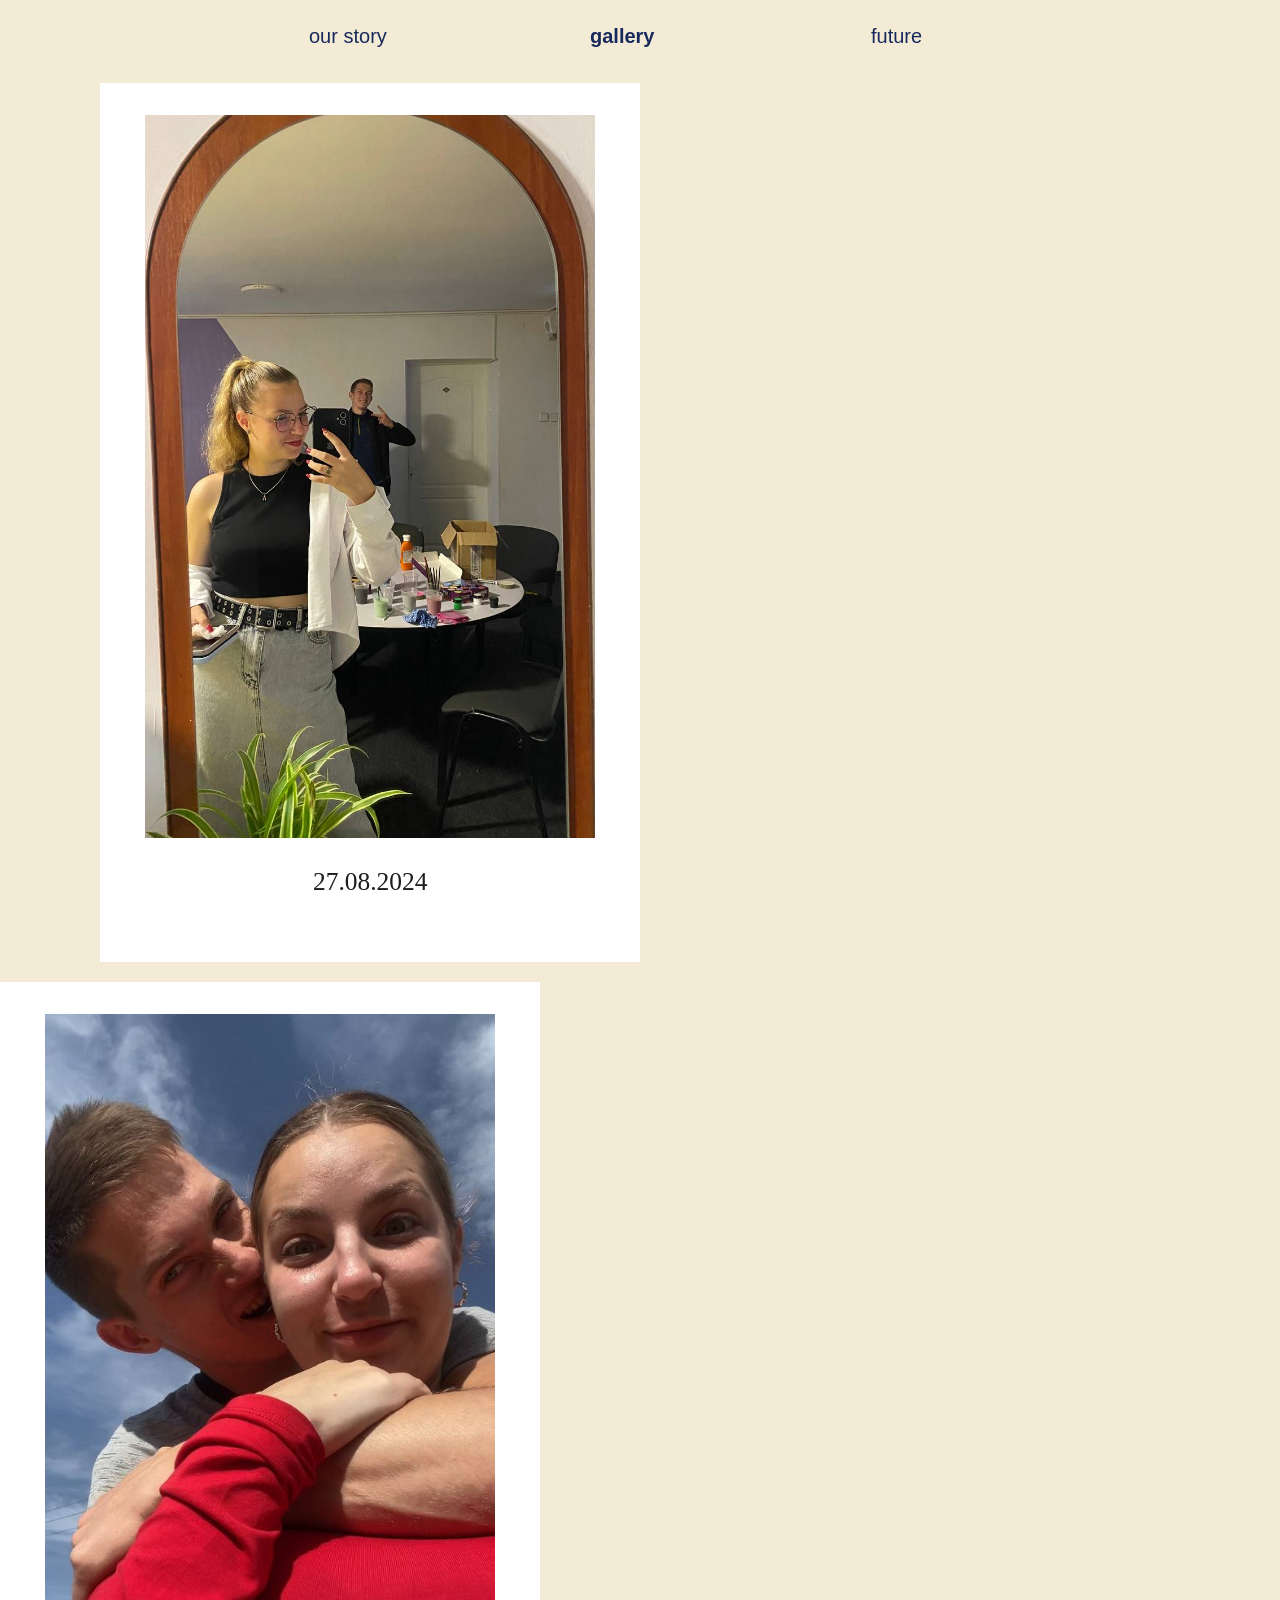
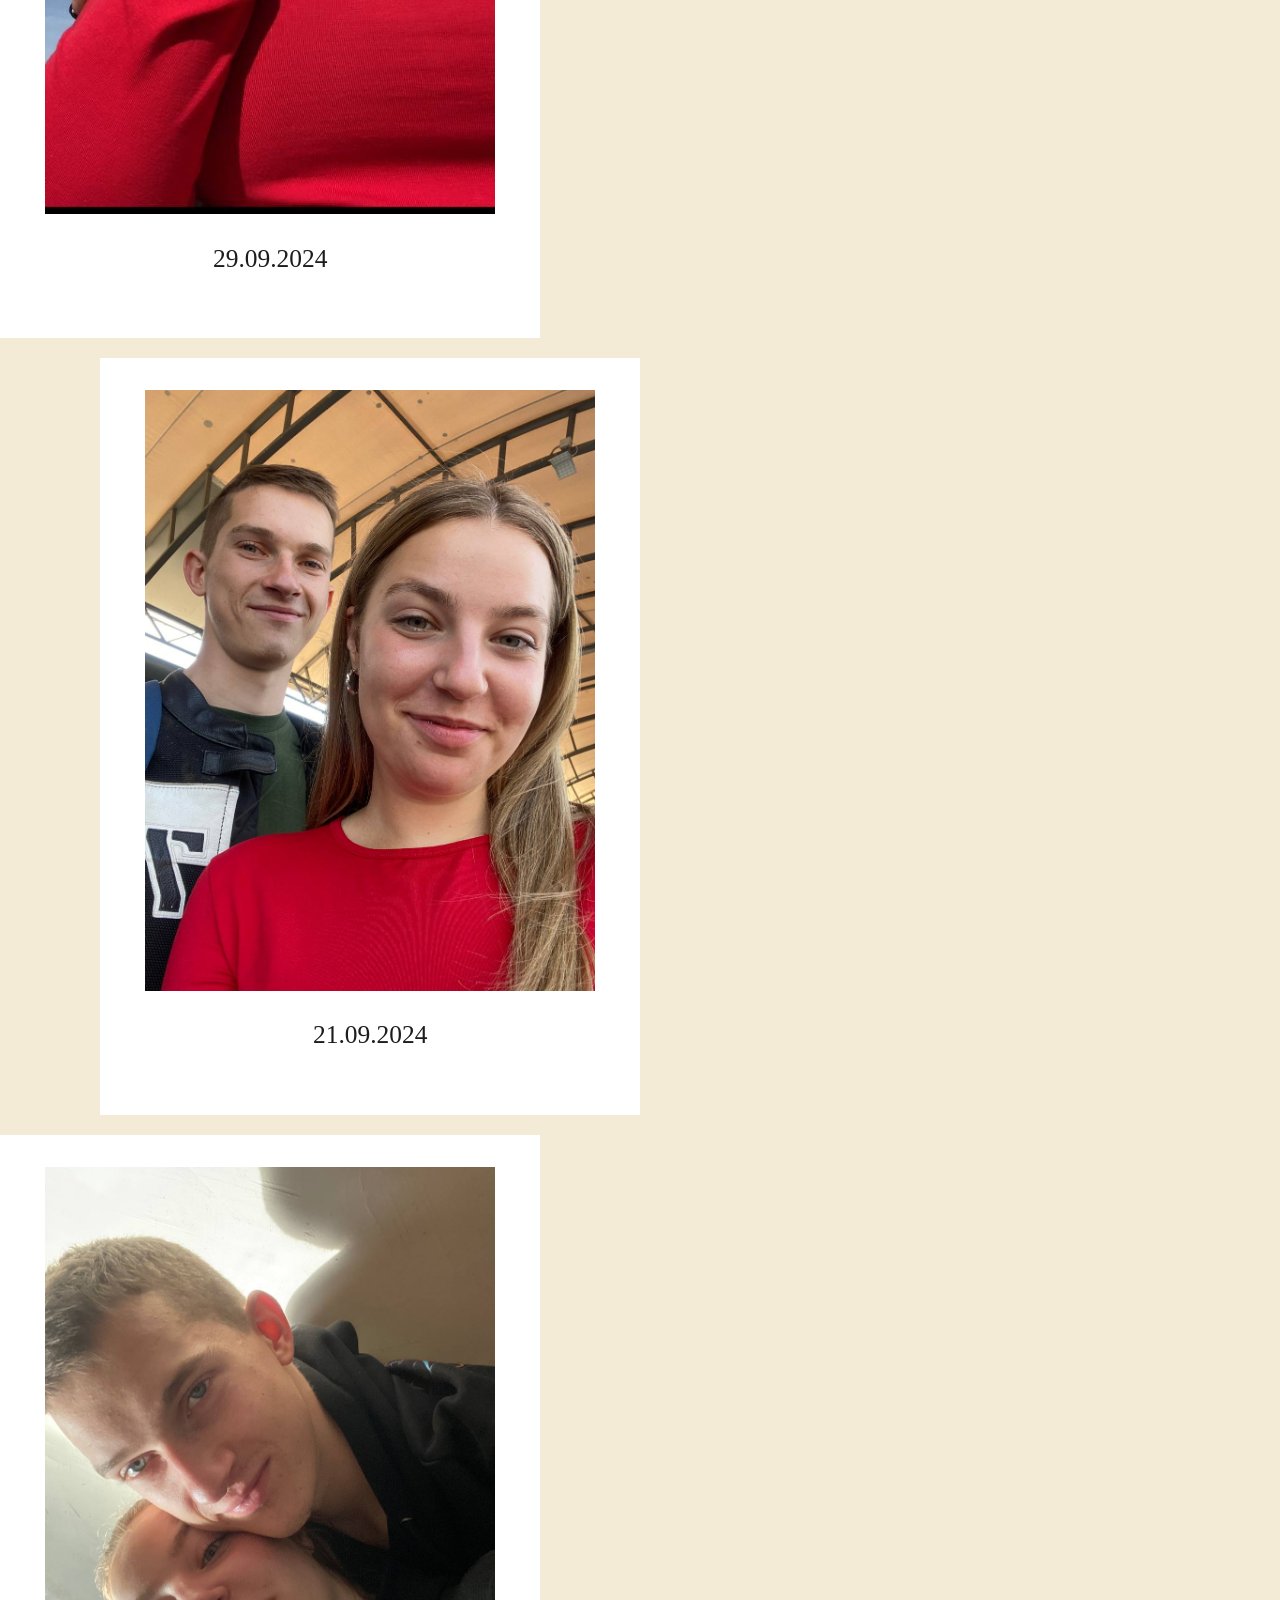
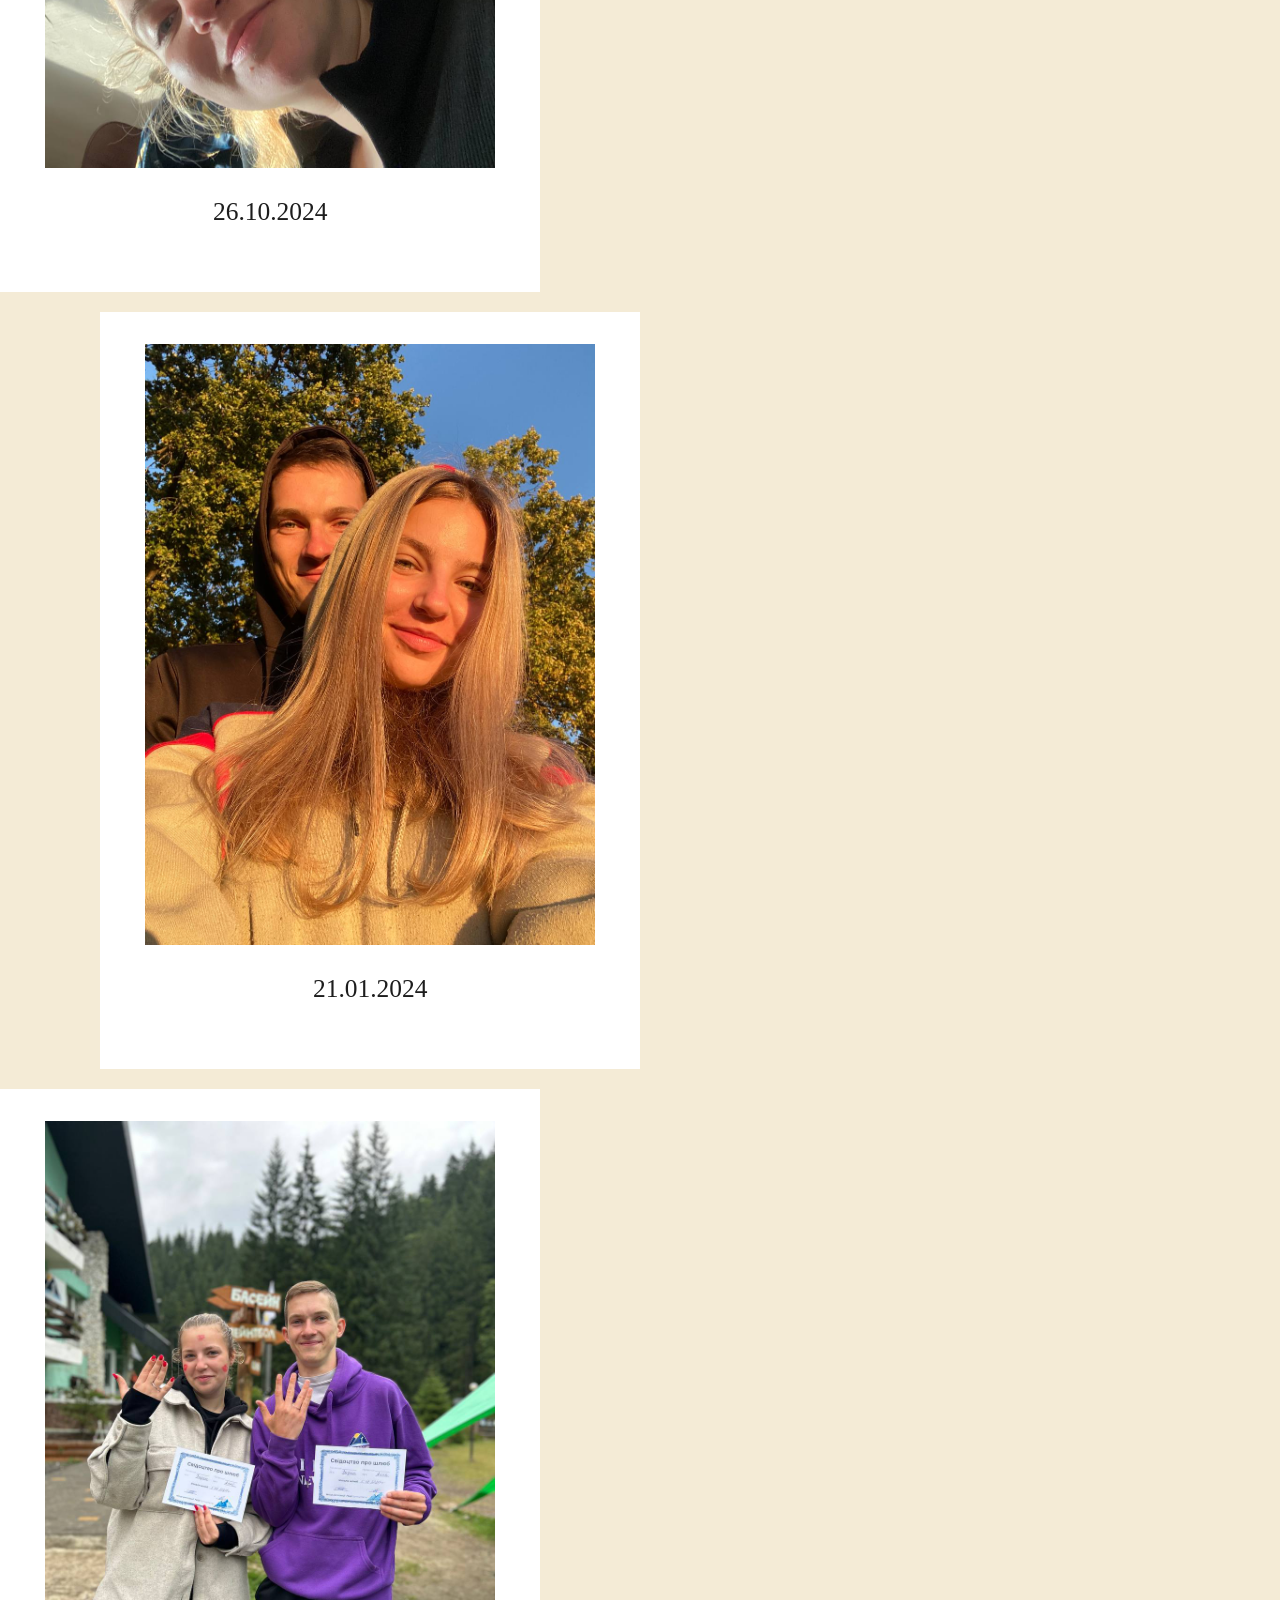
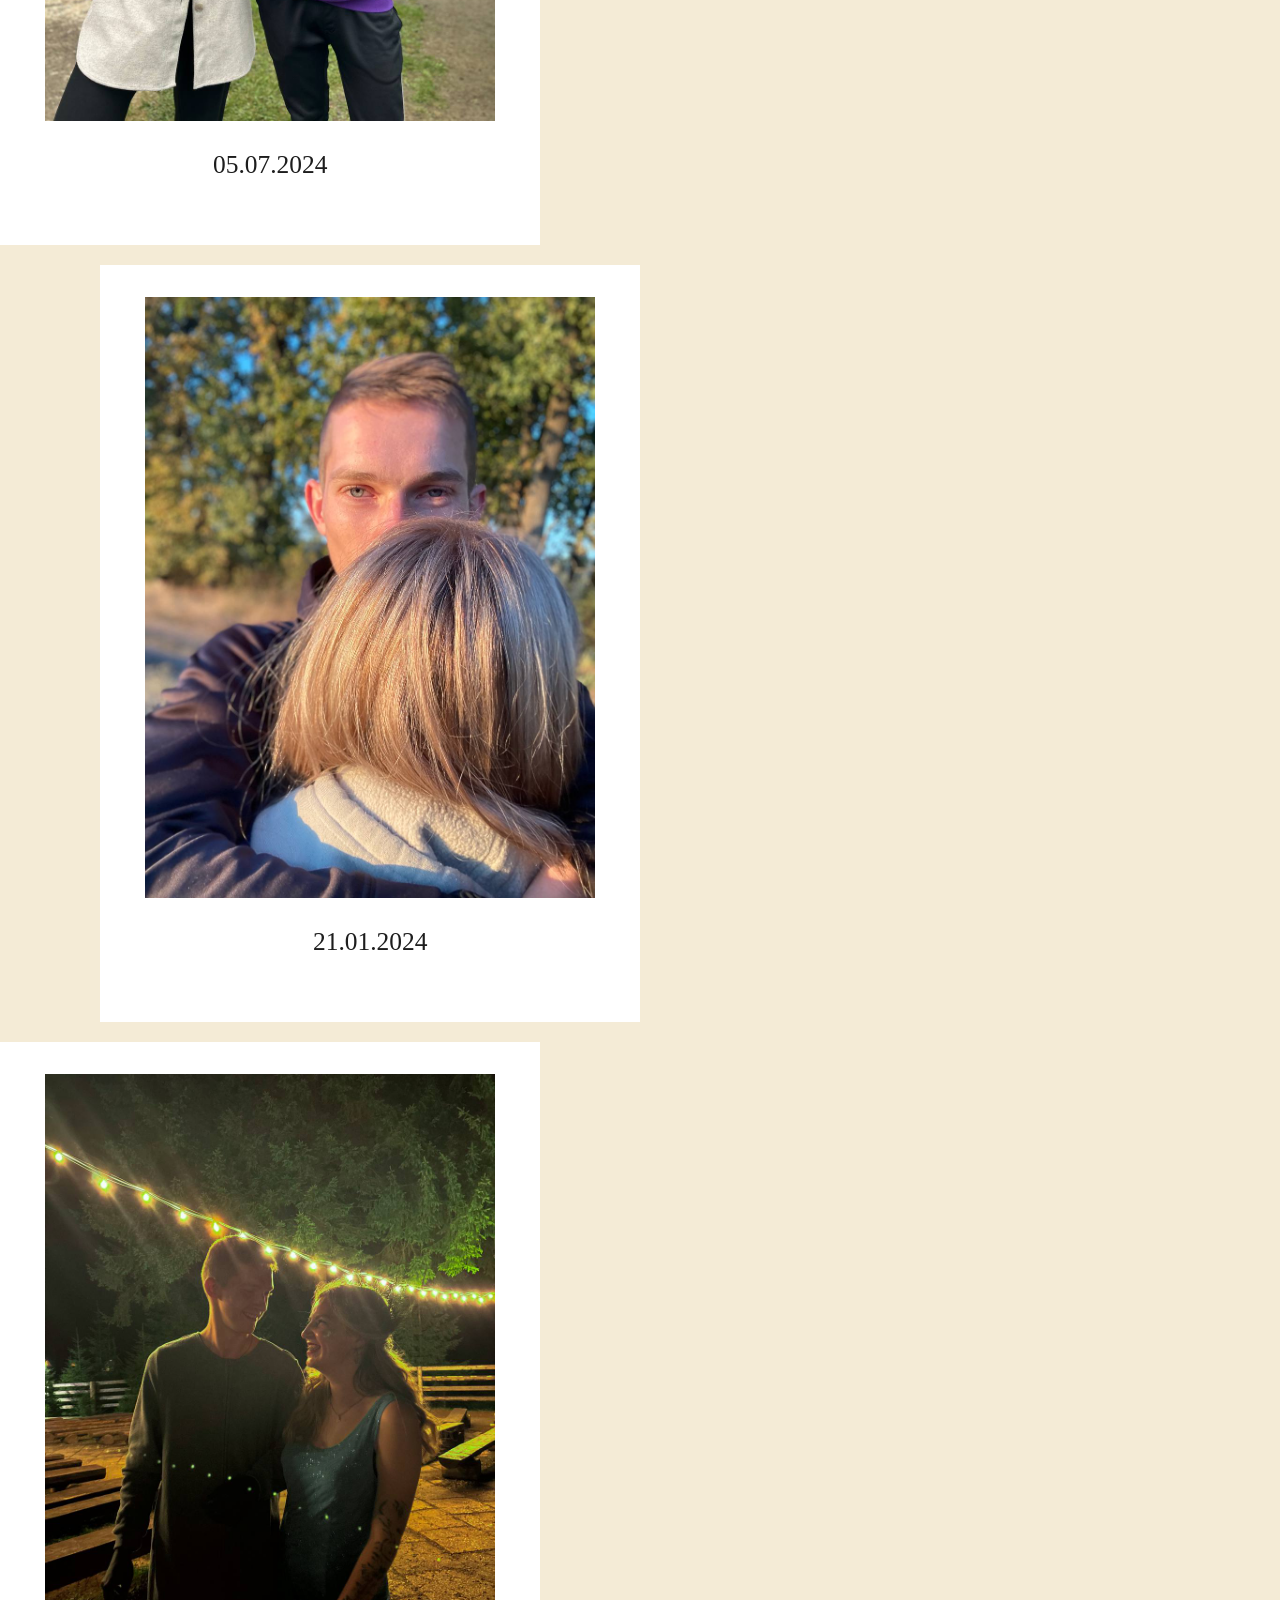
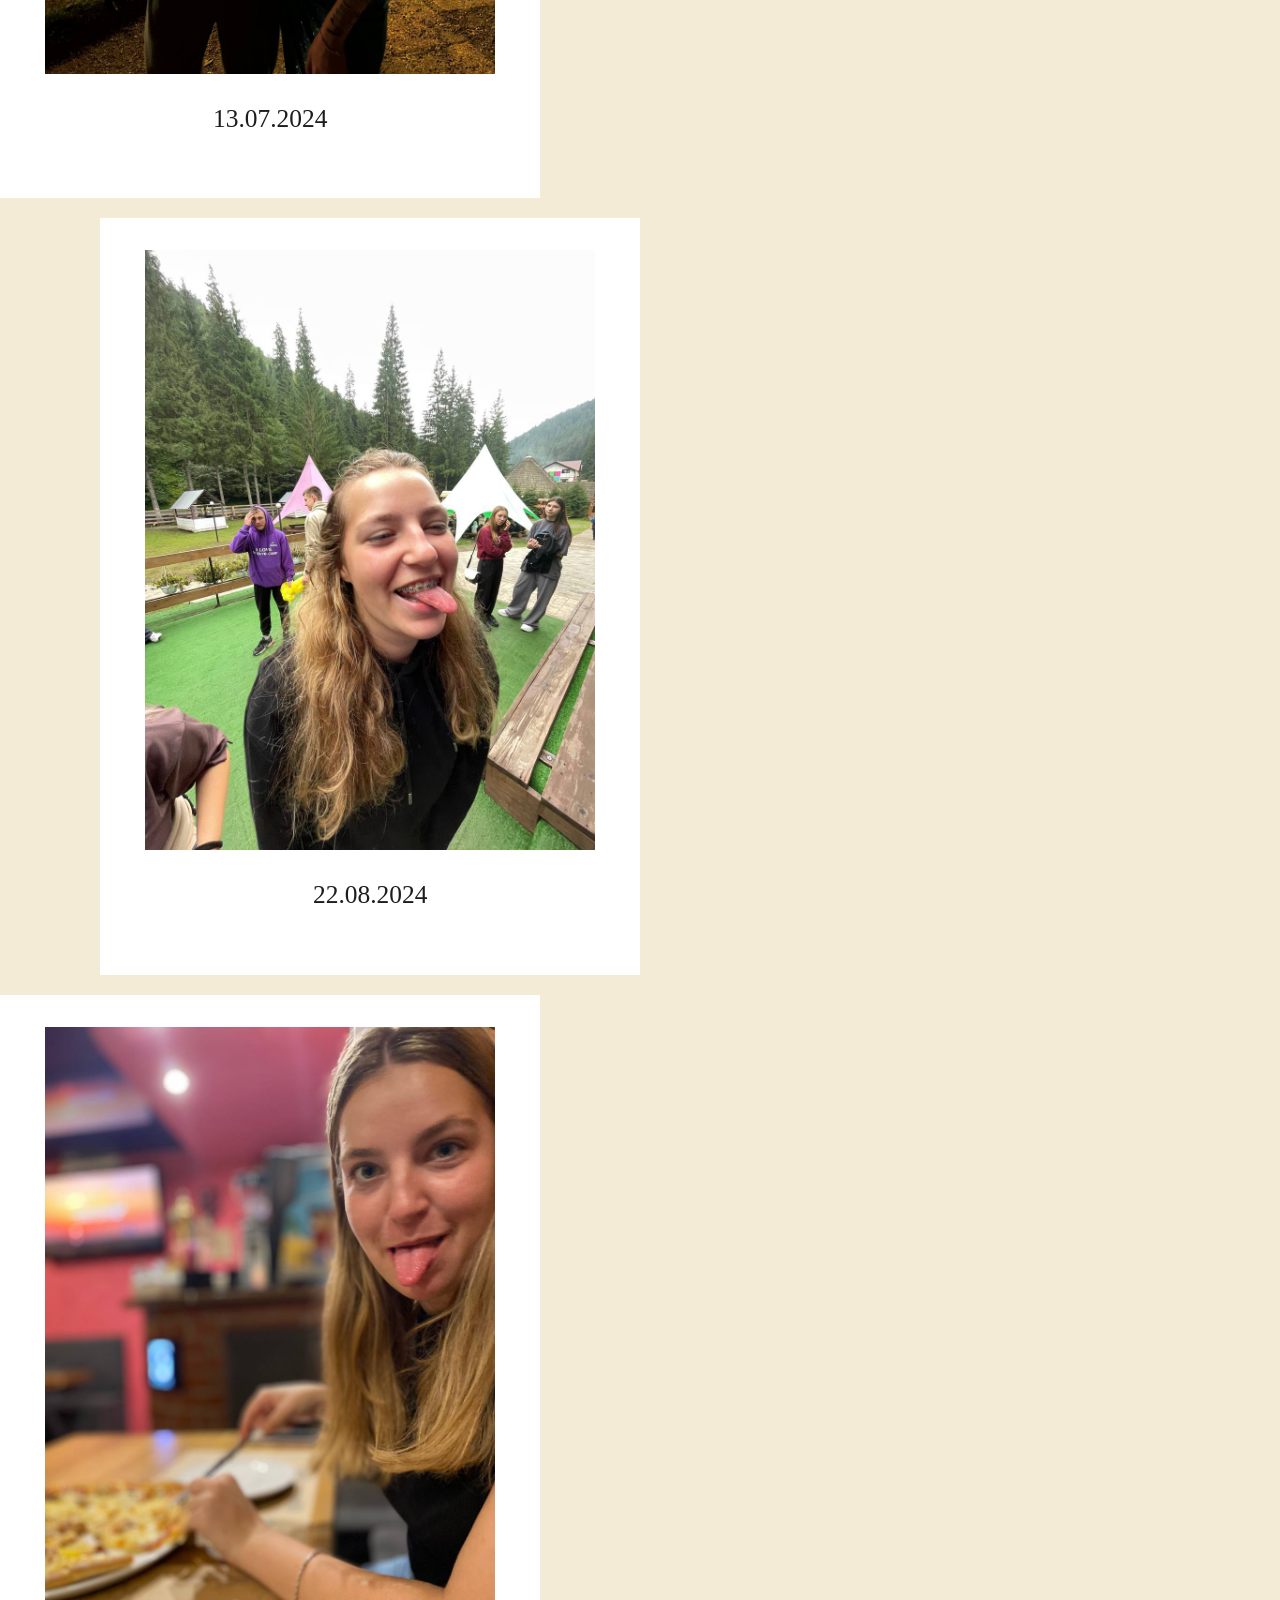
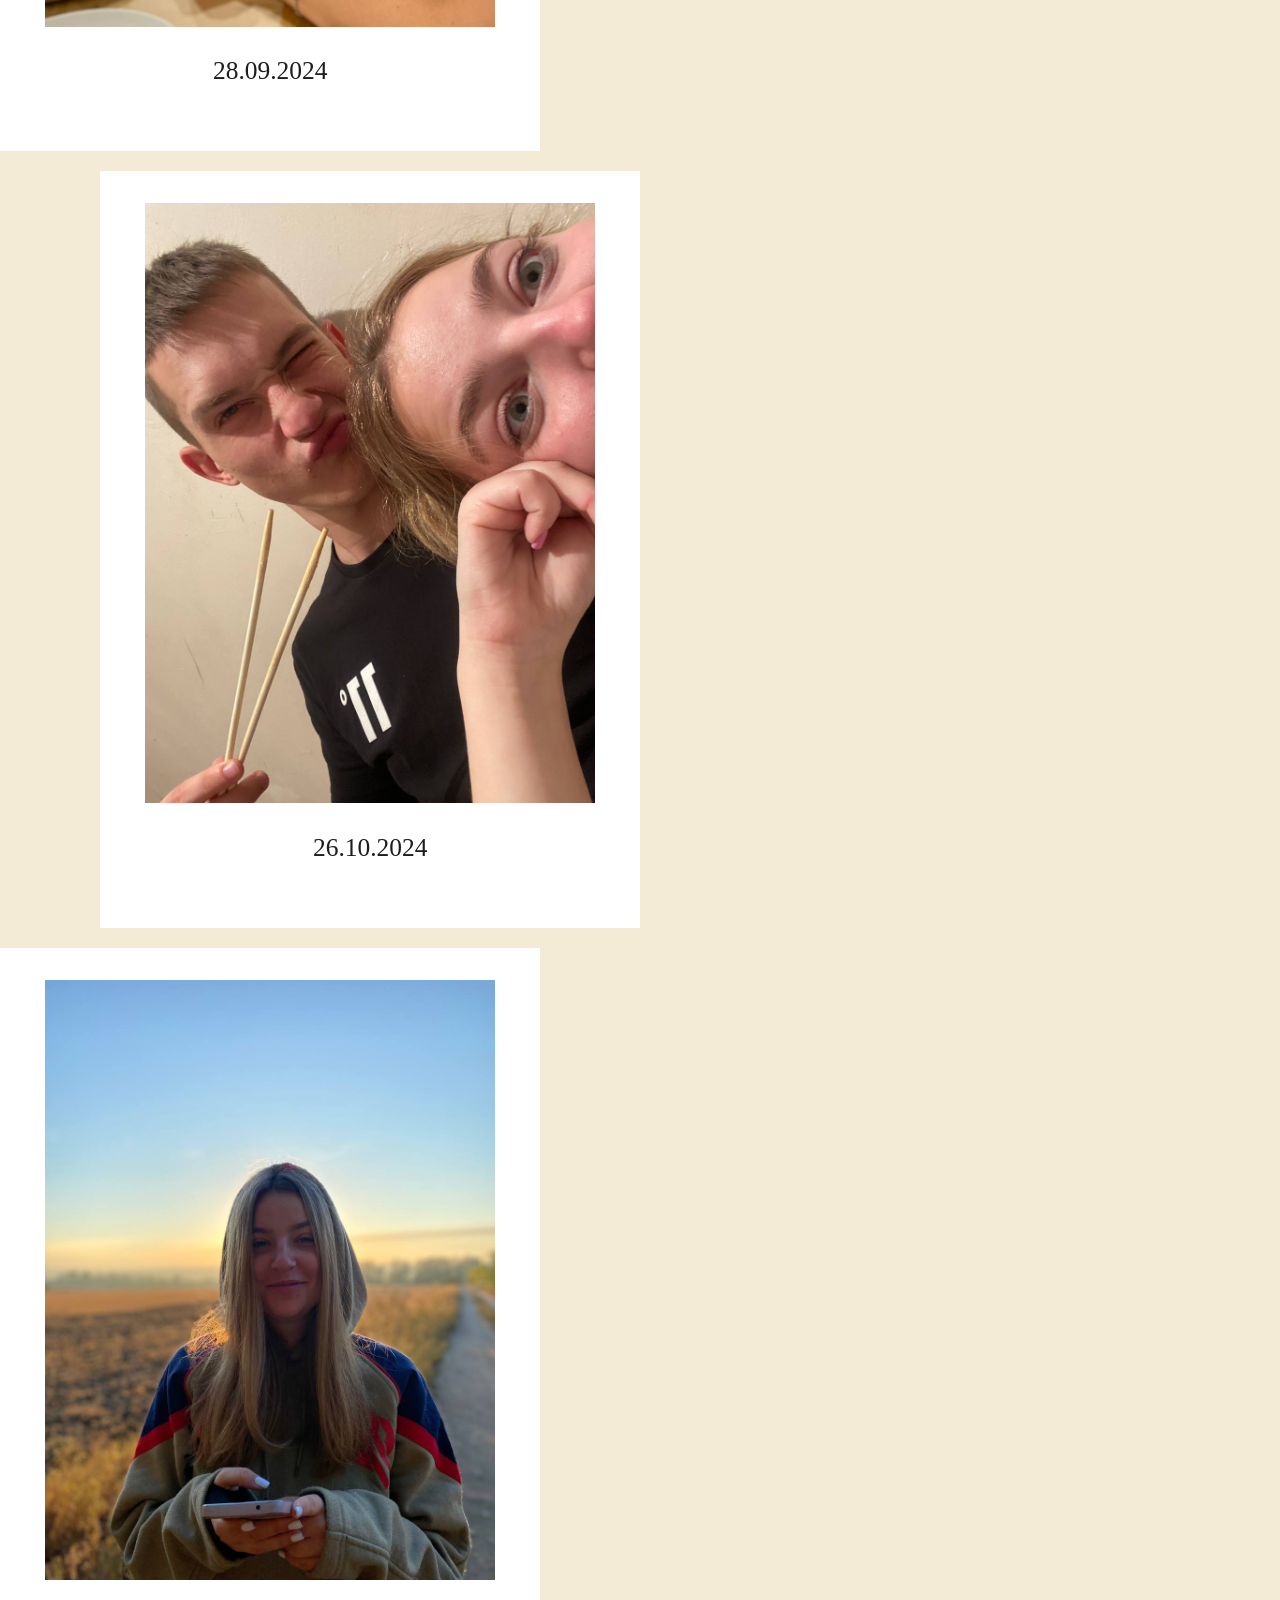
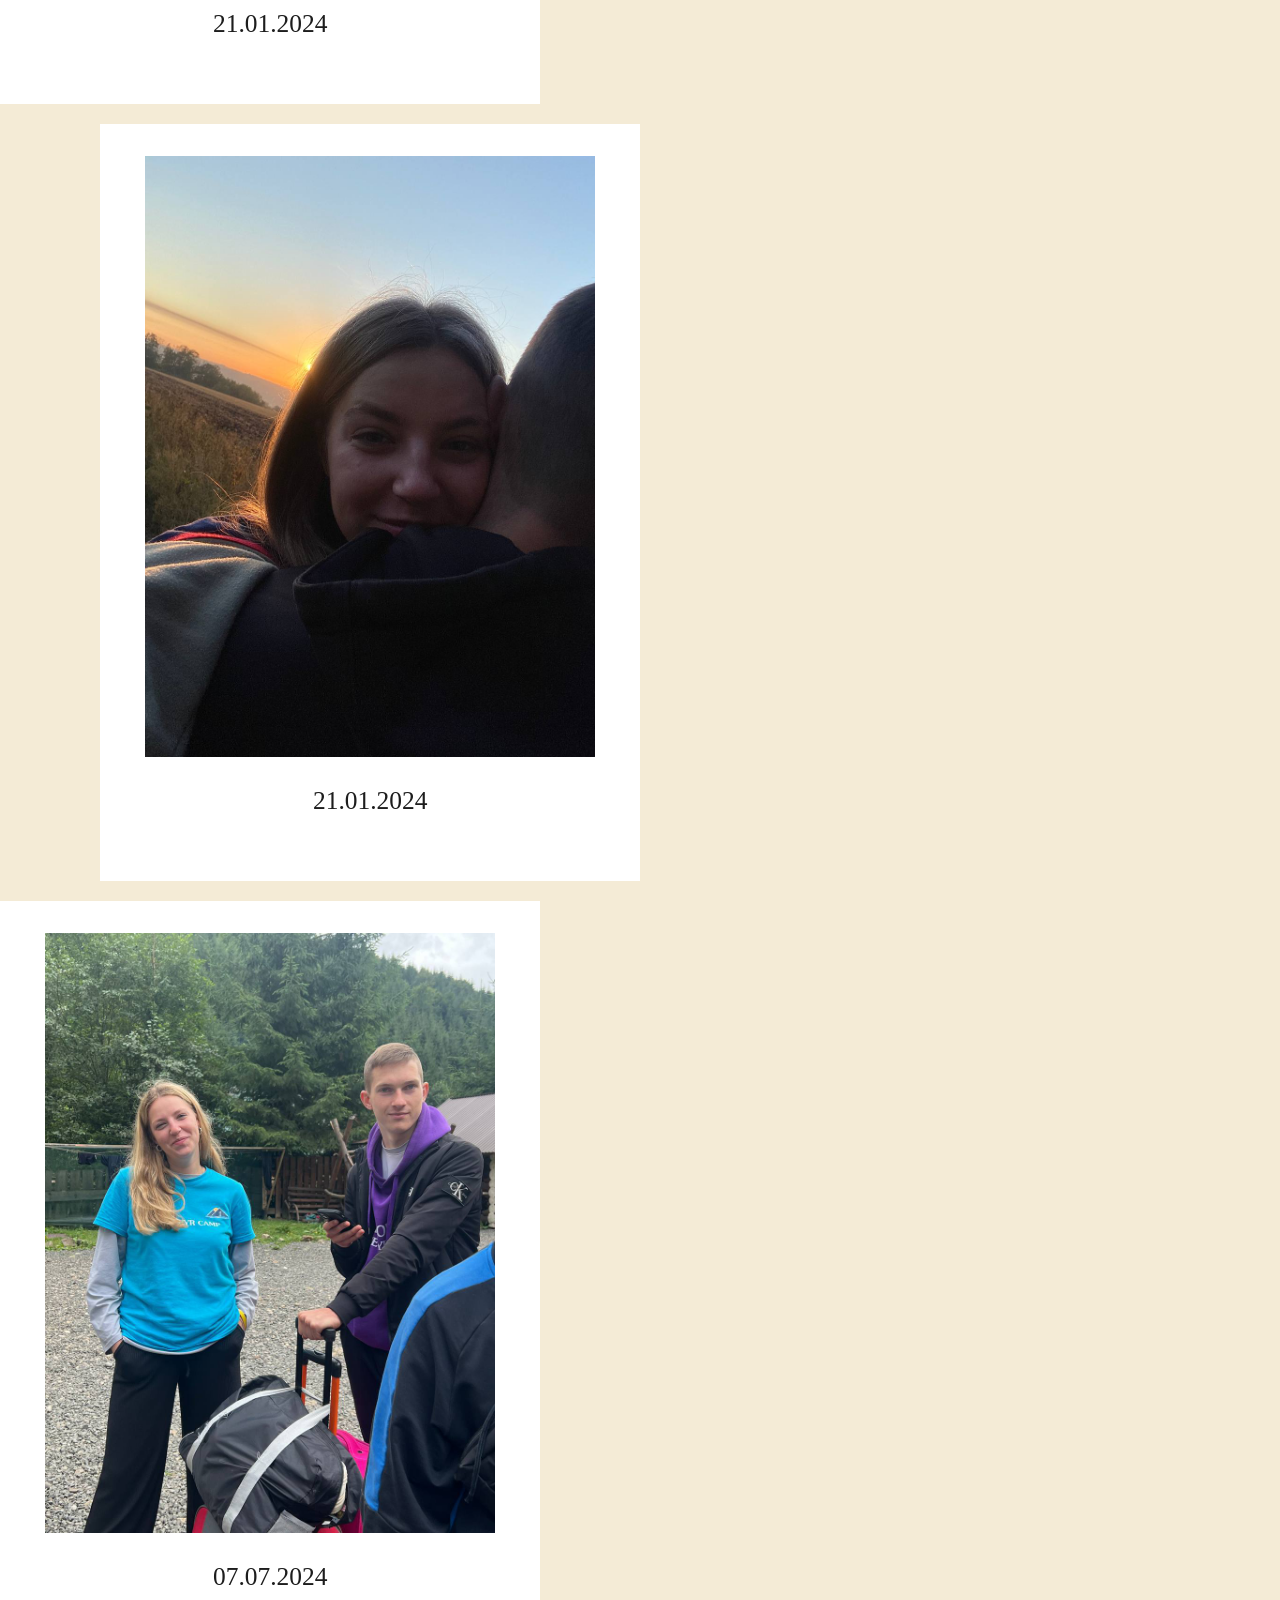
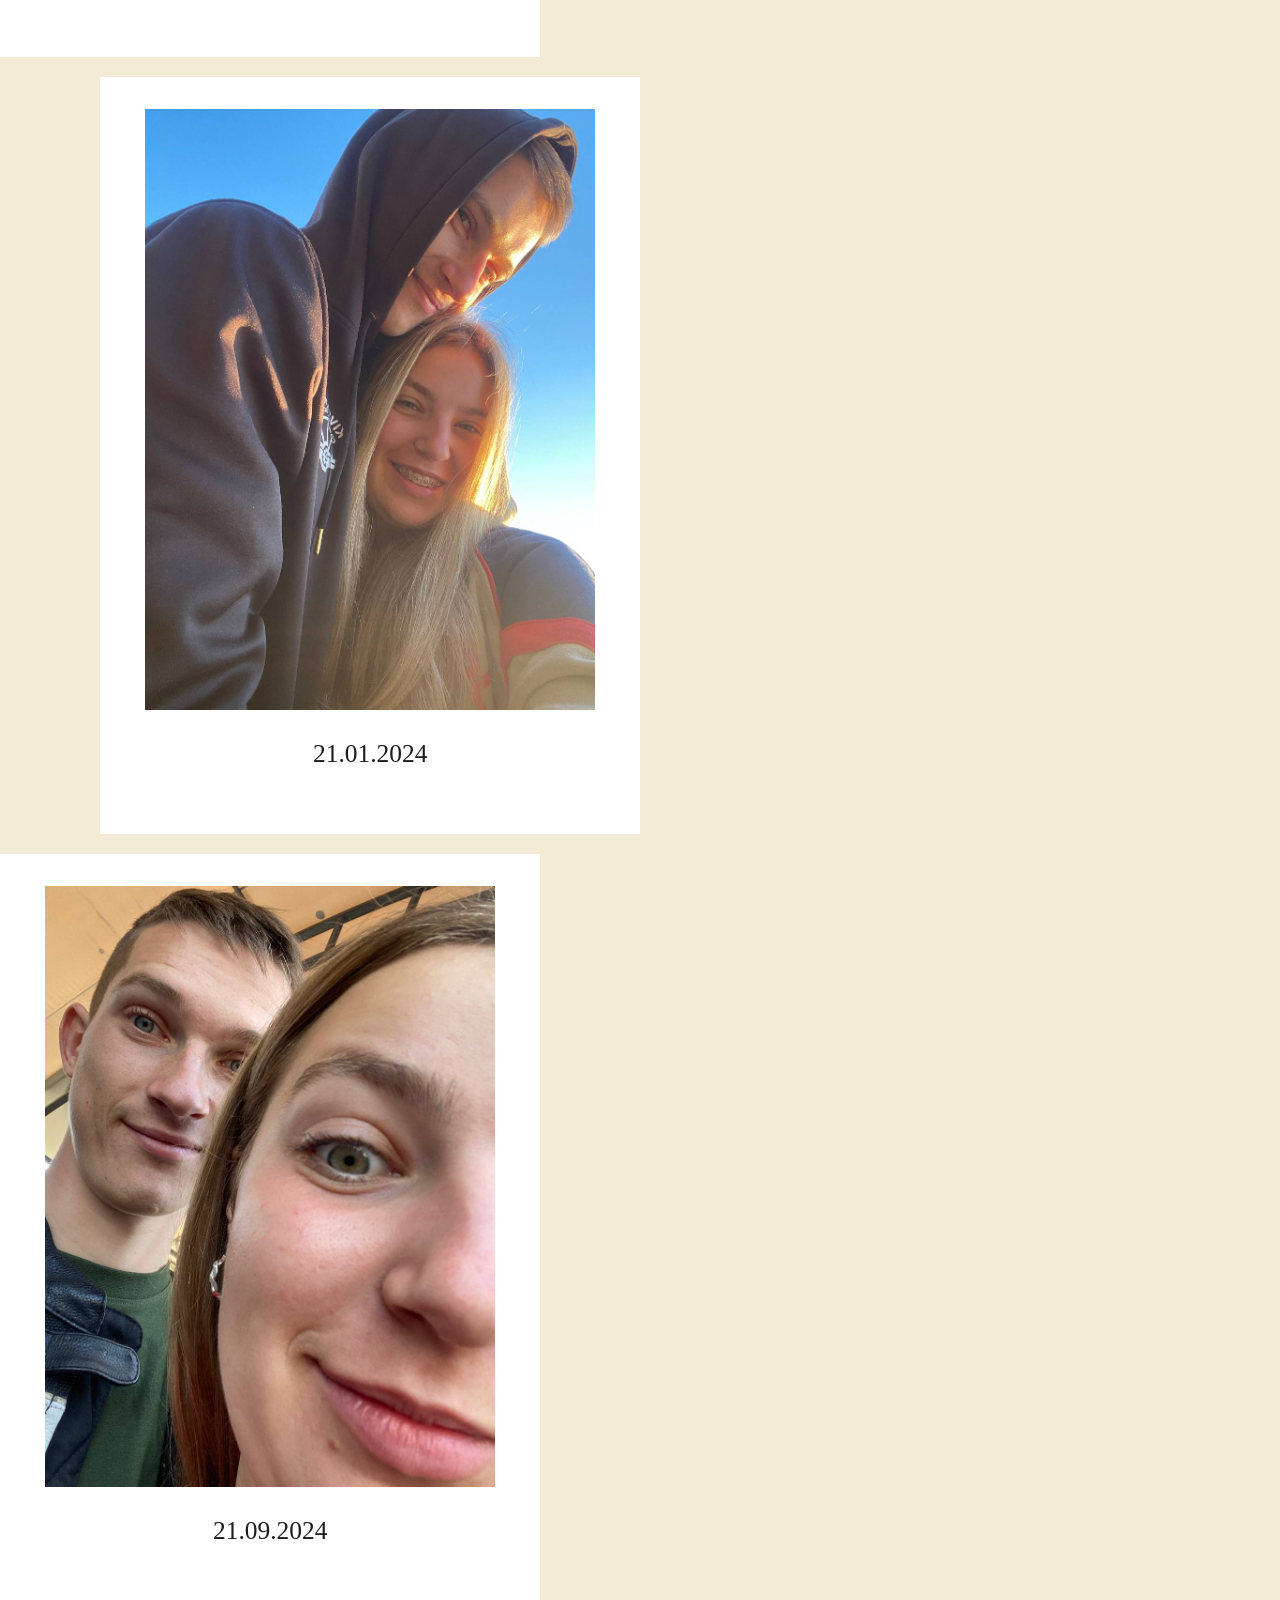
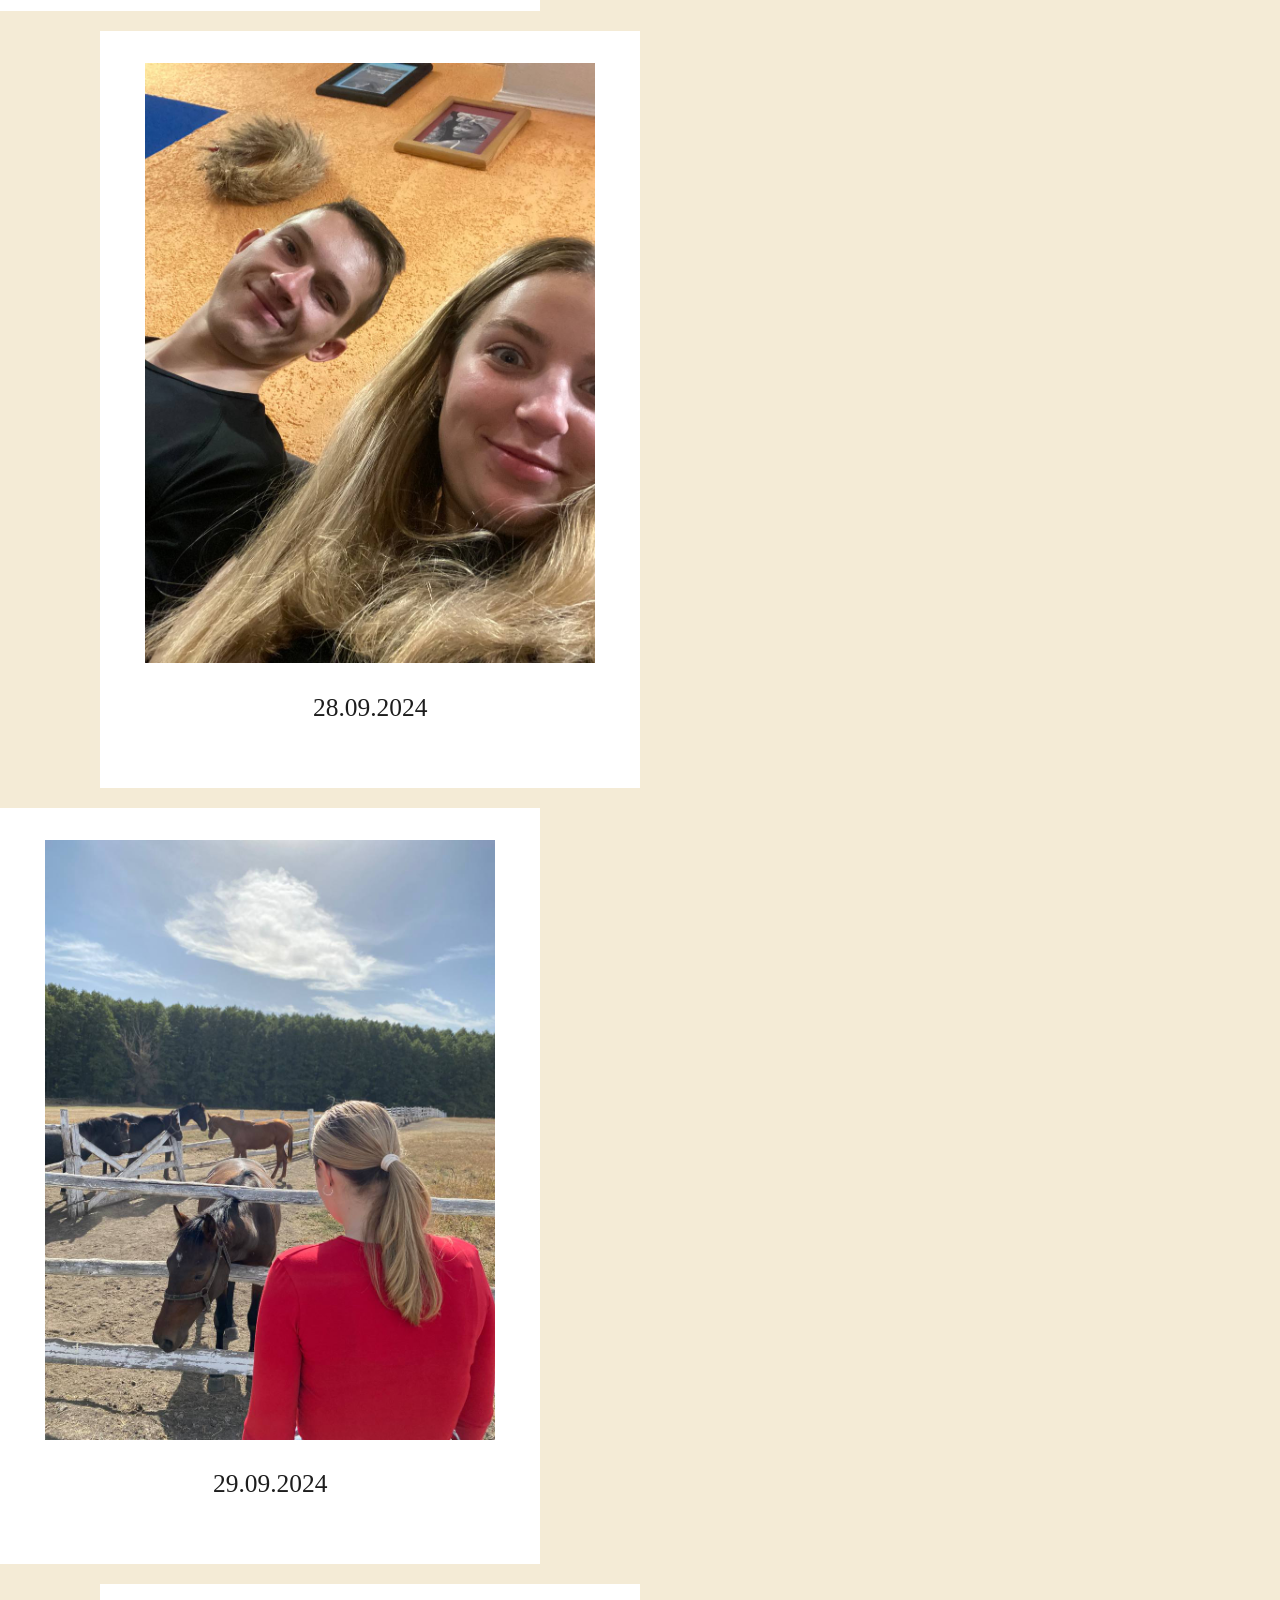
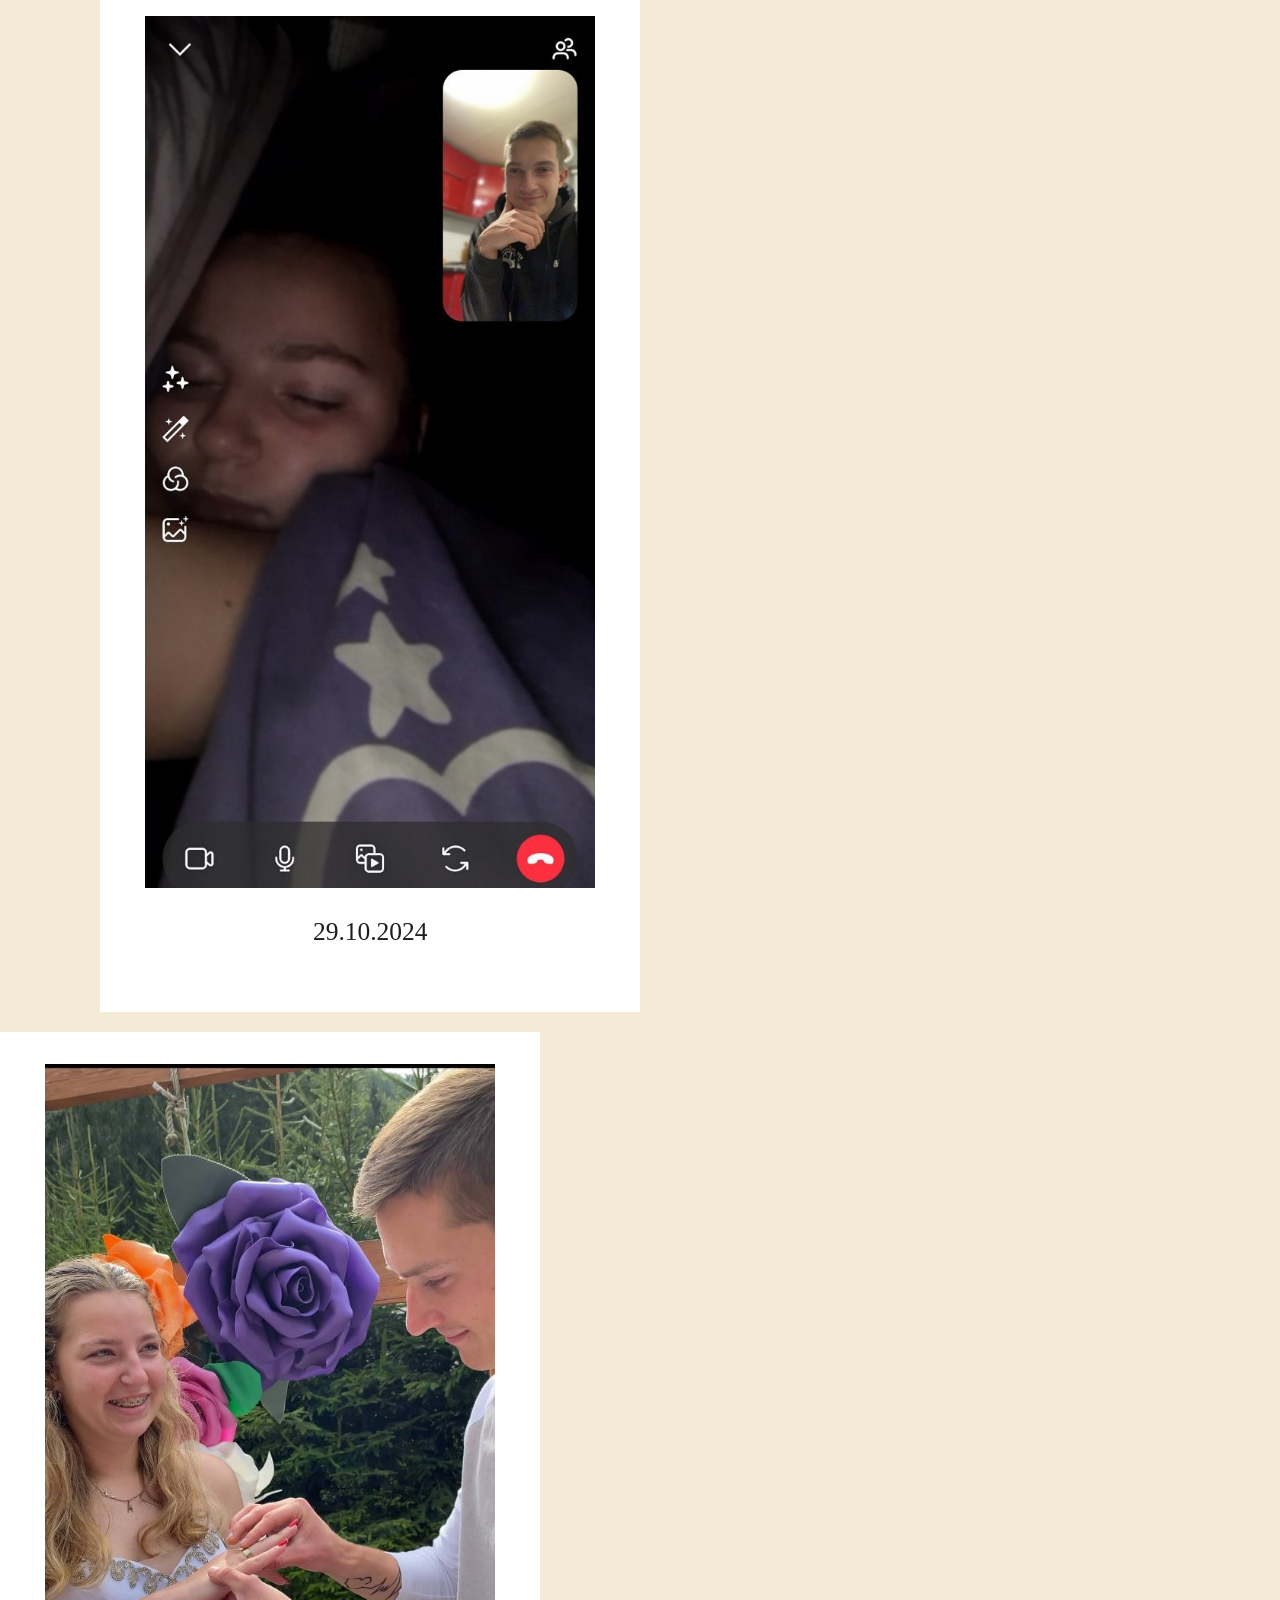
==== galery.html @ 6f7abecc "Initial commit" ====
<!DOCTYPE html>
<html lang="uk">
<head>
    <meta charset="UTF-8">
    <meta name="viewport" content="width=device-width, initial-scale=1.0">
    <title>Galery</title>
    <link rel="stylesheet" href="styles.css">
    <link rel="stylesheet" href="galery.css">
    <link href="https://fonts.cdnfonts.com/css/anonymous-pro" rel="stylesheet">
    <link rel="icon" href="IMG/heart2.png" type="image/x-icon">
</head>
<body>
  <header>
    <nav>
        <ul class="headNav">
            <li><a href="index.html">our story</a></li>
            <li><a href="galery.html" class="active">gallery</a></li>
            <li><a href="#">future</a></li>
        </ul>
    </nav>
</header>

<div class="container"> 
<main class="galery_main">
    <div class="block_foto_galery">
      <img src="IMG/love/1.jpg" alt="love" class="">
      <p>27.08.2024</p>
    </div>

    <div class="block_foto_galery">
      <img src="IMG/love/2.jpg" alt="love" class="">
      <p>29.09.2024</p>
    </div>

    <div class="block_foto_galery">
      <img src="IMG/love/3.jpg" alt="love" class="">
      <p>21.09.2024</p>
    </div>

    <div class="block_foto_galery">
      <img src="IMG/love/4.jpg" alt="love" class="">
      <p>26.10.2024</p>
    </div>

    <div class="block_foto_galery">
      <img src="IMG/love/5.jpg" alt="love" class="">
      <p>21.01.2024</p>
    </div>

    <div class="block_foto_galery">
      <img src="IMG/love/6.jpg" alt="love" class="">
      <p>05.07.2024</p>
    </div>

    <div class="block_foto_galery">
      <img src="IMG/love/7.jpg" alt="love" class="">
      <p>21.01.2024</p>
    </div>

    <div class="block_foto_galery">
      <img src="IMG/love/8.jpg" alt="love" class="">
      <p>13.07.2024</p>
    </div>

    <div class="block_foto_galery">
      <img src="IMG/love/9.jpg" alt="love" class="">
      <p>22.08.2024</p>
    </div>

    <div class="block_foto_galery">
      <img src="IMG/love/10.jpg" alt="love" class="">
      <p>28.09.2024</p>
    </div>

    <div class="block_foto_galery">
      <img src="IMG/love/11.jpg" alt="love" class="">
      <p>26.10.2024</p>
    </div>

    <div class="block_foto_galery">
      <img src="IMG/love/12.jpg" alt="love" class="">
      <p>21.01.2024</p>
    </div>

    <div class="block_foto_galery">
      <img src="IMG/love/13.jpg" alt="love" class="">
      <p>21.01.2024</p>
    </div>

    <div class="block_foto_galery">
      <img src="IMG/love/14.jpg" alt="love" class="">
      <p>07.07.2024</p>
    </div>

    <div class="block_foto_galery">
      <img src="IMG/love/15.jpg" alt="love" class="">
      <p>21.01.2024</p>
    </div>

    <div class="block_foto_galery">
      <img src="IMG/love/16.jpg" alt="love" class="">
      <p>21.09.2024</p>
    </div>

    <div class="block_foto_galery">
      <img src="IMG/love/17.jpg" alt="love" class="">
      <p>28.09.2024</p>
    </div>

    <div class="block_foto_galery">
      <img src="IMG/love/18.jpg" alt="love" class="">
      <p>29.09.2024</p>
    </div>

    <div class="block_foto_galery">
      <img src="IMG/love/26.jpg" alt="love" class="">
      <p>29.10.2024</p>
    </div>

    <div class="block_foto_galery">
      <img src="IMG/love/20.jpg" alt="love" class="">
      <p>01.09.2024</p>
    </div>

    <div class="block_foto_galery">
      <img src="IMG/love/21.jpg" alt="love" class="">
      <p>11.08.2024</p>
    </div>

    <div class="block_foto_galery">
      <img src="IMG/love/22.jpg" alt="love" class="">
      <p>29.07.2024</p>
    </div>

    <div class="block_foto_galery">
      <img src="IMG/love/23.jpg" alt="love" class="">
      <p>13.07.2024</p>
    </div>

    <div class="block_foto_galery">
      <img src="IMG/love/24.jpg" alt="love" class="">
      <p>21.01.2024</p>
    </div>

    <div class="block_foto_galery">
      <img src="IMG/love/25.jpg" alt="love" class="">
      <p>05.10.2024</p>
    </div>

    <div class="block_foto_galery">
      <img src="IMG/love/29.jpg" alt="love" class="">
      <p>30.09.2024</p>
    </div>

    <div class="block_foto_galery">
      <img src="IMG/love/27.jpg" alt="love" class="">
      <p>05.04.2021</p>
    </div>

    <div class="block_foto_galery">
      <img src="IMG/love/28.jpg" alt="love" class="">
      <p>03.01.2008</p>
    </div>

    <div class="block_foto_galery">
      <img src="IMG/love/19.jpg" alt="love" class="">
      <p>17.08.2024</p>
    </div>

    <div class="block_foto_galery">
      <img src="IMG/love/30.jpg" alt="love" class="">
      <p>29.08.2024</p>
    </div>

    <div class="block_foto_galery">
      <img src="IMG/love/31.jpg" alt="love" class="">
      <p>29.09.2024</p>
    </div>

    <div class="block_foto_galery">
      <img src="IMG/love/32.jpg" alt="love" class="">
      <p>05.10.2024</p>
    </div>

    <div class="block_foto_galery">
      <img src="IMG/love/33.jpg" alt="love" class="">
      <p>21.01.2024</p>
    </div>

    <div class="block_foto_galery">
      <img src="IMG/love/34.jpg" alt="love" class="">
      <p>14.08.2024</p>
    </div>

    <div class="block_foto_galery">
      <img src="IMG/love/35.jpg" alt="love" class="">
      <p>21.09.2024</p>
    </div>

    <div class="block_foto_galery">
      <img src="IMG/love/36.jpg" alt="love" class="">
      <p>21.09.2024</p>
    </div>

    <div class="block_foto_galery">
      <img src="IMG/love/HB.jpg" alt="love" class="">
      <p>23.11.2020</p>
    </div>

    <div class="block_foto_galery">
      <img src="IMG/love/NYA.jpg" alt="love" class="">
      <p>01.01.2007</p>
    </div>

    <div class="block_foto_galery">
      <img src="IMG/love/love.jpg" alt="love" class="">
      <p>01.09.2024</p>
    </div>

    <div class="block_foto_galery">
      <img src="IMG/love/Senevir.jpg" alt="love" class="">
      <p>16.08.2024</p>
    </div>

    <div class="block_foto_galery">
      <img src="IMG/love/Весна.jpg" alt="love" class="">
      <p>21.01.2024</p>
    </div>

    <div class="block_foto_galery">
      <img src="IMG/love/літо2.jpg" alt="love" class="">
      <p>16.08.2024</p>
    </div>
</main>
</div>
<footer>
  <p class="footer-text1">
      <span class="first-part">Vadik</span>
      <span class="ampersand">&</span>
      <span class="first-part">ANYA</span>
  </p>

  <p class="footer-text2">august 22, 2024</p>
</footer>

</body>
</html>
---- styles.css ----
@import url(https://db.onlinewebfonts.com/c/0a04764859a18deebd98179d29127ea3?family=Marquette);

body {
  display: flex;
  flex-direction: column;
  min-height: 100vh; /* Мінімальна висота сторінки на всю висоту вікна браузера */
  margin: 0; /* Забирає зовнішні відступи */
  background: #F4EBD6;
  height: 10000px;
}

main {
  flex-grow: 1; /* Розтягнути основний контент, щоб заповнити вільний простір */
  display: flex;
  flex-wrap: wrap;
  justify-content: space-between;
  align-content: space-between;
  margin-top: 10px;
}

.container {
  max-width: 1550px;
  margin: 0 auto; /* Центрувати контейнер по горизонталі */
  flex: 1;
}

footer {
  background: #172A5C;
  color: #fff;
  text-align: center;
  padding: 20px;
}

/* Загальні стилі для тексту у футері */
.footer-text1 {
  color: #FFF;
  text-align: center;
  font-size: 26px;
  font-style: normal;
  font-weight: 700;
  line-height: normal;
  text-transform: uppercase;
  font-family: 'Anonymous Pro', sans-serif;
}

/* Стилі для першої частини тексту (Vadik) */
.first-part {
  color: #FFF;
  font-family: 'Anonymous Pro', sans-serif;
  font-size: 26px;
  font-style: normal;
  font-weight: 700;
  line-height: normal;
  text-transform: uppercase;
}

/* Стилі для символу "&" (амперсанд) */
.ampersand {
  transform: rotate(-1.749deg);
  text-align: center;
  font-family: Marquette, sans-serif;
  font-size: 64px;
  font-style: normal;
  font-weight: 400;
  line-height: 121.922%; /* 78.03px */
  text-transform: uppercase;
  padding: 0 5px;
}

.footer-text2 {
  color: #FFF;
  text-align: center;
  font-family: 'Anonymous Pro', sans-serif;
  font-size: 24px;
  font-style: normal;
  font-weight: 400;
  line-height: normal;
}

nav {
  display: flex;
  justify-content: space-evenly;
  margin: 25px 0;
}

.headNav {
  list-style-type: none; /* Прибирає маркери (точки) */
  padding: 0; /* Прибирає внутрішні відступи */
  margin: 0; /* Прибирає зовнішні відступи */
  display: inline-flex;
  align-items: flex-start;
  gap: 181px;
}

.headNav li {
  min-width: 100px;
}

.headNav>li>a {
  color: #172A5C;
  font-family: 'Anonymous Pro', sans-serif;
  font-size: 20px;
  font-style: normal;
  font-weight: 400;
  line-height: normal;
  text-decoration: none; /* Прибирає підкреслення з посилань */
}

.headNav>li>a.active {
  font-family: 'Anonymous Pro', sans-serif;
  font-weight: 700;
}

a {
  text-decoration: none; 
}

/* Стилі для блоків фотогалереї */
.block_foto_galery {
  flex: 0 0 calc(43% - 10px); /* Розділити на 2 колонки з відступом */
  margin-bottom: 20px; /* Відступ між блоками у вертикальному напрямку */
  padding: 31.909px 30.149px 39.439px 30.15px; /* Перенесення властивостей padding до одного рядка */
  background: #FFF;
  box-sizing: border-box; /* Забезпечити правильний розрахунок ширини */
  text-align: center;
}

.block_foto_galery img {
  max-width: 100%; /* Робимо фото адаптивними */
  height: auto; /* Зберігаємо пропорції фото */
  width: 100%; /* Додати 100% ширину для розтягнення фото в колонці */
  max-width: 450px; /* Фіксований розмір фото (200px) */
}

.block_foto_galery video {
  max-width: 100%; /* Робимо фото адаптивними */
  height: auto; /* Зберігаємо пропорції фото */
  width: 100%; /* Додати 100% ширину для розтягнення фото в колонці */
  max-width: 450px; /* Фіксований розмір фото (200px) */
}

.block_foto_galery p {
  color: #1D1D1D;
  font-family: Anonymous Pro;
  font-size: 25.467px;
  font-style: normal;
  font-weight: 400;
  line-height: normal;
  text-align: center;
}

.block_foto_galery:nth-child(odd) {
  margin-left: 100px; /* Відступ зліва для лівих блоків */
}

.block_foto_galery:nth-child(even) {
  margin-right: 100px; /* Відступ справа для правих блоків */
}

/* головна сторінка */
.block-1 {
  margin-bottom: 75px;
}

.block-1Text1 {
  color: #9B171F;
  font-family: Anonymous Pro;
  font-size: 64px;
  font-style: normal;
  font-weight: 700;
  line-height: normal;
  text-transform: uppercase;
}

.block-1Text2 {
  color: #9B171F;
  font-family: Anonymous Pro;
  font-size: 26px;
  font-style: normal;
  font-weight: 400;
  line-height: normal;
  text-transform: uppercase;
  margin-top: 5px;
  order: -1;
}

.block-1 > p {
  color: #172A5C;
  font-family: Anonymous Pro;
  font-size: 20px;
  font-style: normal;
  font-weight: 400;
  line-height: normal;
  text-transform: uppercase;
  text-align: center;
  margin-top: 35px;
}

.miniBlock1 {
  position: relative; /* Встановлюємо позицію relative для контейнера */
  margin-top: 20px;
  display: flex; /* Додаємо це для зміни порядку відображення дітей */
  flex-direction: column; /* Встановлюємо вертикальну орієнтацію для дітей */
}

.miniBlock1 img {
  max-width: 100%; /* Робимо зображення адаптивним */
  height: auto; /* Зберігаємо пропорції зображення */
}

.miniBlock1p {
  position: absolute; /* Встановлюємо позицію absolute для тексту */
  top: 50%; /* Верхній край тексту розташовується посередині блоку */
  left: 50%; /* Лівий край тексту розташовується посередині блоку */
  transform: translate(-50%, -50%); /* Це центрує текст відносно середини блоку */
  z-index: 1; /* Задаємо зверхній шар тексту, щоб він накладався на зображення */
  text-align: center; /* Вирівнювання тексту по центру */
  padding: 10px; /* Відступи внутрішнього тексту */
  padding-bottom: 100px;
}

.block-2 {
  width: 100%;
  height: 471px;
  background: #FFF;
  display: flex;
  flex-direction: column;
  justify-content: space-between; /* Vertically space the elements */
  align-items: center;
  position: relative; 
}

.block-2 p {
  color: #172A5C;
  font-family: Anonymous Pro;
  font-size: 64px;
  font-style: normal;
  font-weight: 700;
  line-height: normal;
  text-transform: uppercase;
  position: absolute;
  top: 50%; /* Adjust as needed to vertically center it */
  left: 50%; /* Adjust as needed to horizontally center it */
  transform: translate(-50%, -50%);
  z-index: 2;
}

.imgAutumn {
  transform: rotate(-1.749deg);
  color: #F4EBD6;
  text-align: center;
  font-family: Marquette;
  font-size: 96px;
  font-style: normal;
  font-weight: 400;
  line-height: 121.922%; /* 117.045px */
  text-transform: uppercase;
  position: absolute;
  top: 50%; /* Adjust as needed to vertically center it */
  left: 50%; /* Adjust as needed to horizontally center it */
  transform: translate(-50%, -50%);
  z-index: 1;
}

.imgMemories {
  width: 355px;
  height: 230px;
  flex-shrink: 0;
  position: absolute;
  top: -35px;
  left: 30px;
}

.block-2 img:last-child {
  width: 436px;
  height: 369px;
  flex-shrink: 0;
  position: absolute;
  bottom: -65px;
  right: -10px;
}

.block-3 {
  display: flex;
  justify-content: space-between;
  width: 100%;
}

.left-part {
  flex: 1;
}

.photo-frame {
  padding: 20px; /* Внутрішні відступи для фотокадра */
  /* Додайте фотографію як фон або замініть цей блок зображеннями */
  background-image: url('/шлях-до-фотографії.jpg');
  background-size: cover;
  background-position: center;
  height: 300px; /* Висота фотокадра */
}

.right-part {
  flex: 1;
  position: relative;
  padding: 20px; /* Внутрішні відступи для правої частини */
}

.right-part h2 {
  color: #9B171F;
  font-family: Anonymous Pro;
  font-size: 44px;
  font-style: normal;
  font-weight: 700;
  line-height: normal;
  text-transform: uppercase;
  max-width: 80%;
}

.right-part-new {
  max-height: 880px;
}

.right-part_p {
  text-align: justify;
  color: #172A5C;
  font-family: Anonymous Pro;
  font-size: 20px;
  font-style: normal;
  font-weight: 400;
  line-height: normal;
  width: 467px;
  margin: 0 0 20px 237px;
}

.message-block {
  display: flex;
  flex-direction: column;
  align-items: flex-start;
}

.message {
  padding: 0px 10px;
  border-radius: 20px;
  margin: 5px;
  max-width: 50%;
  font-family: Anonymous Pro;
  font-size: 19.311px;
  font-style: normal;
  font-weight: 400;
  line-height: normal;
}

.message.message_Vadik {
  align-self: flex-end;
  background-color: #125688;
  color: #fff;
}

.message.message_Anya {
  align-self: flex-start;
  background-color: #fff;
  color: #000;
}

.photo-frame {
  padding: 20px 20px 50px 20px;
  width: 295px;
  height: 450px;
  overflow: hidden; 
  background-color: #fff;
  position: relative;
  transform: rotate(-4.99deg);
  top: -30px;
  left: 100px;
}

.loveNY {
  position: absolute;
  top: -20px;
  left: 295px;
  z-index: 3;
}

.photo-frame img {
  width: 100%; /* Заповнює ширину рамки */
  height: 100%; /* Заповнює висоту рамки */
  object-fit: cover;
}

.photo-frame_big{
  width: 450px;
  height: 650px;
}

.date_mini_block {
  position: absolute;
  bottom: 0;
  left: 0;
  right: 0;
  text-align: center;
  color: #9B171F;
  font-family: Anonymous Pro;
  font-size: 16.868px;
  font-style: normal;
  font-weight: 700;
  line-height: normal;
}

.imgb3nakl {
  width: 351.023px;
  height: 130.008px;
  transform: rotate(-16.087deg);
  flex-shrink: 0;
  position: relative; /* Встановлення позиції абсолютної для зображення */
  top: 20px;
  left: 171px;
  z-index: 2;
}

.block-4 p {
  color: #F2F0E6;
  font-family: Anonymous Pro;
  font-size: 64px;
  font-style: normal;
  font-weight: 700;
  line-height: normal;
  text-transform: uppercase;
}

.block-4 {
  background: #172A5C;
}

.image-container_block-4 {
  width: 386.503px;
  height: 511.225px;
  flex-shrink: 0;
  width: 100%; /* Установите ширину контейнера по вашему усмотрению */
  height: 50%; /* Установите высоту контейнера так, чтобы отобразить только половину изображения */
  overflow: hidden; /* Обрезать все, что выходит за пределы контейнера */
  position: relative;
  bottom: 60px;
}

.image-container_block-4 img {
  width: 100%; /* Ширина изображения должна быть 100% от родительского контейнера */
  height: auto; /* Автоматическая высота, чтобы сохранить соотношение сторон */
  position: absolute; /* Позиционирование изображения относительно родительского контейнера */
  top: -80px;
  left: 0;
  transform: translateX(-73%);
}

.image-container_block-4-2 {
  width: 7%; /* Установите ширину контейнера по вашему усмотрению */
  height: 50%; /* Установите высоту контейнера так, чтобы отобразить только половину изображения */
  overflow: hidden; /* Обрезать все, что выходит за пределы контейнера */
  position: relative;
  top: 285px;
  left: 721px;
  
}

.image-container_block-4-2 img {
  width: 100%; /* Ширина изображения должна быть 100% от родительского контейнера */
  height: auto; /* Автоматическая высота, чтобы сохранить соотношение сторон */
  position: absolute; /* Позиционирование изображения относительно родительского контейнера */
  top: 0; /* Размещение изображения вверху контейнера */
  left: 0; /* Размещение изображения влево контейнера */
  transform: translateY(-22%);
}

.block-5 {
  display: flex; /* Используем flex-контейнер для разделения на два блока */
  justify-content: space-between; 
  margin-bottom: -280px;
}

.left-part_block5 h2 {
  color: #9B171F;
  font-family: Anonymous Pro;
  font-size: 44px;
  font-style: normal;
  font-weight: 700;
  line-height: normal;
  text-transform: uppercase;
  margin-left: 30px;
}

.right-part_p_block5 {
  color: #172A5C;
  font-family: Anonymous Pro;
  font-size: 20px;
  font-style: normal;
  font-weight: 400;
  line-height: normal;
}

.message-block_block-5 {
  margin-left: 25px;
}

.photo-frame_block5_1 {
  display: inline-flex;
  transform: rotate(2.732deg);
}

.photo-frame_block5_2 {
  display: flex;
  width: 358px;
  transform: rotate(6.637deg);
}

.right-part_block5 {
  position: relative;
}

.photo-frame_block5_1 {
  position: relative;
  top: 20px;
  left: 10px;
}

.photo-frame_block5_2 {
  position: relative;
  z-index: 2;
  top: -400px;
  left: 300px;
}

img[src="/IMG/2.png"] {
  position: absolute;
  top: 25px;
  left: 305px;
  z-index: 3; /* Третье изображение накладывается на первое */
  width: 272px;
  height: 213px;
  transform: rotate(-142.788deg);
  flex-shrink: 0;
}

.photo-frame_block5_1 img {
  z-index: 1; /* Первое изображение нижнего слоя */
}

.block-6 {
  margin-top: -55px;
}

.block-6 p {
  top: 44%;
}

.check-mark {
  position: absolute;
}

.photo-frame_block-7 {
  margin-top: 100px;
}

.right-part_block-7 h2{
  margin-top: 15px;
  position: relative;
}

.right-part_p_block7 {
  margin: -25px 0 20px 237px;
}

.block-8 img:last-child  {
  width: 253.597px;
  height: 335.432px;
  transform: rotate(-69.837deg);
  flex-shrink: 0;
  position: absolute;
  top: 260px;
  left: 300px;
}

.photo-frame_block9_2 {
  width: 340px;
  height: 455px;
  transform: rotate(4.519deg);
  flex-shrink: 0;
}

.block-9 {
  margin-top: 70px;
}

.block-9 p {
  top: 43%;
}

.block-10 {
  width: 1550px;
  height: 800px;
}

.block-10 h2 {
  color: #9B171F;
  font-family: Anonymous Pro;
  font-size: 40px;
  font-style: normal;
  font-weight: 700;
  line-height: normal;
  text-transform: uppercase;
  margin-left: 25px;
}

.plan {
  display: flex; 
  align-items: center; 
  margin-left: 185px;
}

.plan img {
  width: 25px;
  height: 28px;
  flex-shrink: 0;
}

.plan p {
  color: #172A5C;
  font-family: Anonymous Pro;
  font-size: 20px;
  font-style: normal;
  font-weight: 400;
  line-height: normal;
  margin-left: 20px;
}

.right-part_block-10_IMG {
  width: 473.486px;
  height: 626.278px;
  transform: rotate(5.692deg);
  flex-shrink: 0;
  position: relative;
  top: -900px;
  left: 950px;
}

.btn {
  width: 521.62px;
  height: 121.307px;
  flex-shrink: 0;
  font-size: 1.2rem;
  padding: 1rem 2.5rem;
  border: none;
  outline: none;
  border-radius: 0.4rem;
  cursor: pointer;
  text-transform: uppercase;
  background-color: rgb(14, 14, 26);
  color: rgb(234, 234, 234);
  font-weight: 700;
  transition: 0.6s;
  box-shadow: 0px 0px 60px #1f4c65;
  -webkit-box-reflect: below 10px linear-gradient(to bottom, rgba(0,0,0,0.0), rgba(0,0,0,0.4));
}

.btn:active {
  scale: 0.92;
}

.btn:hover {
  background: rgb(2,29,78);
  background: linear-gradient(270deg, rgba(2, 29, 78, 0.681) 0%, rgba(31, 215, 232, 0.873) 60%);
  color: rgb(4, 4, 38);
}

.block-11 {
  height: 812px;
  width: 1550px; 
  display: flex;
  justify-content: center;
  align-items: center;
  flex-direction: column;
}

.block-11 h2{
  color: #9B171F;
  font-family: Anonymous Pro;
  font-size: 40px;
  font-style: normal;
  font-weight: 700;
  line-height: normal;
  text-transform: uppercase;
}

.block-11_IMG1 {
  color: #FFF;
  text-align: center;
  font-family: Marquette;
  font-size: 465.577px;
  font-style: normal;
  font-weight: 400;
  line-height: 567.64px;
  text-transform: uppercase;
  position: relative;
  bottom: 70px;
  left: 0px;
}

.block-11_IMG2 {
  color: #FFF;
  text-align: center;
  font-family: Marquette;
  font-size: 128px;
  font-style: normal;
  font-weight: 400;
  line-height: 156.06px;
  text-transform: uppercase;
  position: relative;
  bottom: 450px;
  left: 120px;
}

.block-11_IMG3 {
  color: #FFF;
  text-align: center;
  font-family: Marquette;
  font-size: 277px;
  font-style: normal;
  font-weight: 400;
  line-height: 121.922%; /* 337.724px */
  text-transform: uppercase;
  position: relative;
  bottom: -20px;
  left: 550px;
}

.block-11_IMG4 {
  color: #FFF;
  text-align: center;
  font-family: Marquette;
  font-size: 128px;
  font-style: normal;
  font-weight: 400;
  line-height: 121.922%; /* 156.06px */
  text-transform: uppercase;
  position: relative;
  bottom: 680px;
  left: 630px;
}

.block-11_IMG5 {
  transform: rotate(-1.749deg);
  color: #FFF;
  text-align: center;
  font-family: Marquette;
  font-size: 277px;
  font-style: normal;
  font-weight: 400;
  line-height: 121.922%; /* 337.724px */
  text-transform: uppercase;
  position: relative;
  bottom: 485px;
  left: 725px;
}

.photo-container {
  display: flex;
  justify-content: space-between;
  align-items: center;
  margin-top: 20px;
  height: 0px;
}

.block-12 p:nth-child(1) { 
  color: rgba(244, 235, 214, 0.20);
  text-align: center;
  font-family: Marquette;
  font-size: 96px;
  font-style: normal;
  font-weight: 400;
  line-height: 121.922%; /* 117.045px */
  text-transform: uppercase;
  margin-bottom: 10px; /* Відступ знизу */
  margin-top: 0px;
}

.block-12 p:nth-last-child { 
  color: #F2F0E6;
  font-family: Anonymous Pro;
  font-size: 64px;
  font-style: normal;
  font-weight: 700;
  line-height: normal;
  text-transform: uppercase;
  text-align: center; /* Вирівнювання тексту по центру */
  margin-top: 10px; /* Відступ зверху */
}

#answear {
  color: #172A5C;
  font-family: Anonymous Pro;
  font-size: 20px;
  font-style: normal;
  font-weight: 400;
  line-height: normal;
}


@media screen and (max-width: 768px) {
  nav {
    width: 1550px;
  }

  .headNav {
    text-align: center;
    padding: 20px 0px 20px 0px; /* Добавьте вертикальные отступы */
    display: flex;
    justify-content: center;
    width: 100%;
  }

  .headNav li {
    margin: 10px 0; /* Отступы для элементов меню */
    text-align: center;
    display: block;
  }

  .headNav {
    gap: 35px;
  }

  .galery_main {
    display: flex;
    flex-direction: column;
    width: 768px;
    margin-left: 410px
  }
  
  .block_foto_galery {
    width: 100%; /* Занимать всю доступную ширину экрана */
    margin-right: 0; /* Уберите правый отступ для одиночных блоков */
  }

  footer {
    width: 1550px;
  }

  .footer-text1 {
    margin-right: 80px;
  }

  .footer-text2 {
    margin-right: 75px;
  }

  .block_foto_galery {
    text-align: center; /* Центрируем содержимое */
    margin-left: 0; /* Убираем левый отступ */
    margin-right: 0; /* Убираем правый отступ */

  }

  .galery_main {
    display: block;
  }

  .block_foto_galery img,
  .block_foto_galery video {
    width: 100%; /* Занимать всю доступную ширину экрана */
    height: auto; /* Поддерживать пропорции */
  }

  .block_foto_galery:nth-child(odd) {
    margin-left: 0px;
  }
}

.video-block {
  position: relative;
  display: inline-block; /* Щоб рамка адаптувалася до відео */
  padding: 8px; /* Відступ між відео та рамкою */
  border-radius: 15px; /* Закруглення кутів рамки */
  background: linear-gradient(45deg, #ff0000, #ffbc4e, #1412a1, #80ff66, #ff00ff);
  background-size: 300% 300%; /* Масштаб для анімації */
  animation: gradient-flow 6s infinite ease-in-out; /* Анімація кольорів */
  max-width: 400px; /* Максимальна ширина блоку */
  max-height: 600px; /* Максимальна висота блоку */
}

.video-block video {
  display: block;
  width: 100%; /* Відео займає всю ширину блоку */
  height: 450px; /* Висота адаптується пропорційно */
  border-radius: 10px; /* Закруглення кутів відео */
}

/* Анімація переливу кольорів */
@keyframes gradient-flow {
  0% {
    background-position: 0% 50%;
  }
  50% {
    background-position: 100% 50%;
  }
  100% {
    background-position: 0% 50%;
  }
}

#confetti-btn {
  position: relative;
    top: -135px;
    left: 150px;
    bottom: 335px;
    height: 70px;
    width: 280px;
    font-size: 18px;
}

#confetti-btn2 {
  left: 275px;
    position: relative;
    bottom: 335px;
    height: 70px;
    width: 280px;
    font-size: 18px;
}

.card {
  position: relative;
  bottom: -60px;
  width: 400px;
  height: 535px;
  background: linear-gradient(-45deg, #f89b29 0%, #ff0f7b 100%);
  border-radius: 10px;
  display: flex;
  align-items: center;
  justify-content: center;
  overflow: hidden;
  transition: all 0.6s cubic-bezier(0.23, 1, 0.320, 1);
}

.card__image {
  width: 380px;
  height: 515px;
  object-fit: cover;
  transition: all 0.6s cubic-bezier(0.23, 1, 0.320, 1);
}

.card:hover {
  transform: rotate(-5deg) scale(1.1);
  box-shadow: 0 10px 20px rgba(0, 0, 0, 0.2);
}

.card__content {
  background: linear-gradient(135deg, #fffffff5, #3a4b8a, #ffffff98);

  /* border-radius: 1.2rem; */
  box-shadow: 0px 1rem 1.5rem -0.9rem #000000e1;
  position: absolute;
  top: 50%;
  left: 50%;
  transform: translate(-50%, -50%) rotate(-45deg);
  width: 100%;
  height: 100%;
  padding: 20px;
  box-sizing: border-box;
  background-color: #fff;
  opacity: 0;
  transition: all 0.6s cubic-bezier(0.23, 1, 0.320, 1);
}

.card:hover .card__content {
  transform: translate(-50%, -50%) rotate(0deg);
  opacity: 1;
}

.card__title {
  margin: 0;
  font-size: 24px;
  color: #333;
  font-weight: 700;
}

.card__description {
  margin: 10px 0 0;
  font-size: 23px;
  color: #000000;
  line-height: 1.4;
  text-align: justify;
}

.card:hover .card__image {
  transform: rotate(-45deg) scale(0);
}

.photo-card {
  position: relative;
  width: 300px;
  height: 400px;
  background: linear-gradient(-45deg, #f89b29 0%, #ff0f7b 100%);
  border-radius: 10px;
  overflow: hidden;
  transition: all 0.6s cubic-bezier(0.23, 1, 0.32, 1);
  display: flex;
  align-items: center;
  justify-content: center;
}

.photo-card__image {
  width: calc(100% - 8px);
  height: calc(100% - 8px);
  object-fit: cover;
  border-radius: 10px;
  margin: 4px;
}

.photo-card__overlay {
  position: absolute;
  top: 50%;
  left: 50%;
  transform: translate(-50%, -50%) scale(0.8);
  width: 100%;
  height: 100%;
  background: rgba(255, 255, 255, 0.9);
  border-radius: 10px;
  padding: 20px;
  box-sizing: border-box;
  opacity: 0;
  transition: all 0.6s cubic-bezier(0.23, 1, 0.32, 1);
}

.photo-card:hover .photo-card__overlay {
  transform: translate(-50%, -50%) scale(1);
  opacity: 1;
}

.photo-card__title {
  font-size: 20px;
  font-weight: bold;
  color: #ff0f7b;
  margin-bottom: 10px;
}

.photo-card__list {
  margin: 0;
  padding: 0;
  list-style-type: none;
}

.photo-card__list li {
  font-size: 16px;
  color: #333;
  line-height: 1.6;
}

/* From Uiverse.io by wilsondesouza */ 
ul {
  list-style: none;
}

.example-2 {
  position: absolute;
  max-width: 300px;
  left: 580px;
  bottom: 52px;
  display: flex;
  justify-content: center;
  align-items: center;
  flex-direction: column;
}
.example-2 .icon-content {
  margin: 3px 10px;
  position: relative;
  padding: 0.5rem;
}
.example-2 .icon-content .tooltip {
  width: 646px;
  position: absolute;
  top: 100%;
  right: 110%;
  transform: translateY(200%);
  color: #fff;
  padding: 6px 10px;
  border-radius: 5px;
  opacity: 0;
  visibility: hidden;
  font-size: 19px;
  transition: all 0.3s ease;
}
.example-2 .icon-content:hover .tooltip {
  opacity: 1;
  visibility: visible;
  top: -50px;
}
.example-2 .icon-content a {
  position: relative;
  overflow: hidden;
  display: flex;
  justify-content: center;
  align-items: center;
  width: 50px;
  height: 50px;
  border-radius: 50%;
  color: #4d4d4d;
  background-color: #fff;
  transition: all 0.3s ease-in-out;
}
.example-2 .icon-content a:hover {
  box-shadow: 3px 2px 45px 0px rgb(0 0 0 / 12%);
}
.example-2 .icon-content a svg {
  position: relative;
  z-index: 1;
  width: 30px;
  height: 30px;
}
.example-2 .icon-content a:hover {
  color: white;
}
.example-2 .icon-content a .filled {
  position: absolute;
  top: auto;
  bottom: 0;
  left: 0;
  width: 100%;
  height: 0;
  background-color: #000;
  transition: all 0.3s ease-in-out;
}
.example-2 .icon-content a:hover .filled {
  height: 100%;
}

.example-2 .icon-content a[data-social="linkedin"] .filled,
.example-2 .icon-content a[data-social="linkedin"] ~ .tooltip {
  background-color: #0274b3;
}

.example-2 .icon-content a[data-social="github"] .filled,
.example-2 .icon-content a[data-social="github"] ~ .tooltip {
  background-color: #24262a;
}
.example-2 .icon-content a[data-social="instagram"] .filled,
.example-2 .icon-content a[data-social="instagram"] ~ .tooltip {
  background: linear-gradient(
    45deg,
    #405de6,
    #5b51db,
    #b33ab4,
    #c135b4,
    #e1306c,
    #fd1f1f
  );
}
.example-2 .icon-content a[data-social="youtube"] .filled,
.example-2 .icon-content a[data-social="youtube"] ~ .tooltip {
  background-color: #ff0000;
}

.love-header {
  width: 300px;
  position: absolute;
  top: 176px;
  left: 469px;
  font-size: 24px;
  font-weight: bold;
  color: #9B171F;
  margin-bottom: 15px;
  text-transform: capitalize;
}

.main-footer {
  color: red;
  width: 1000px;
}
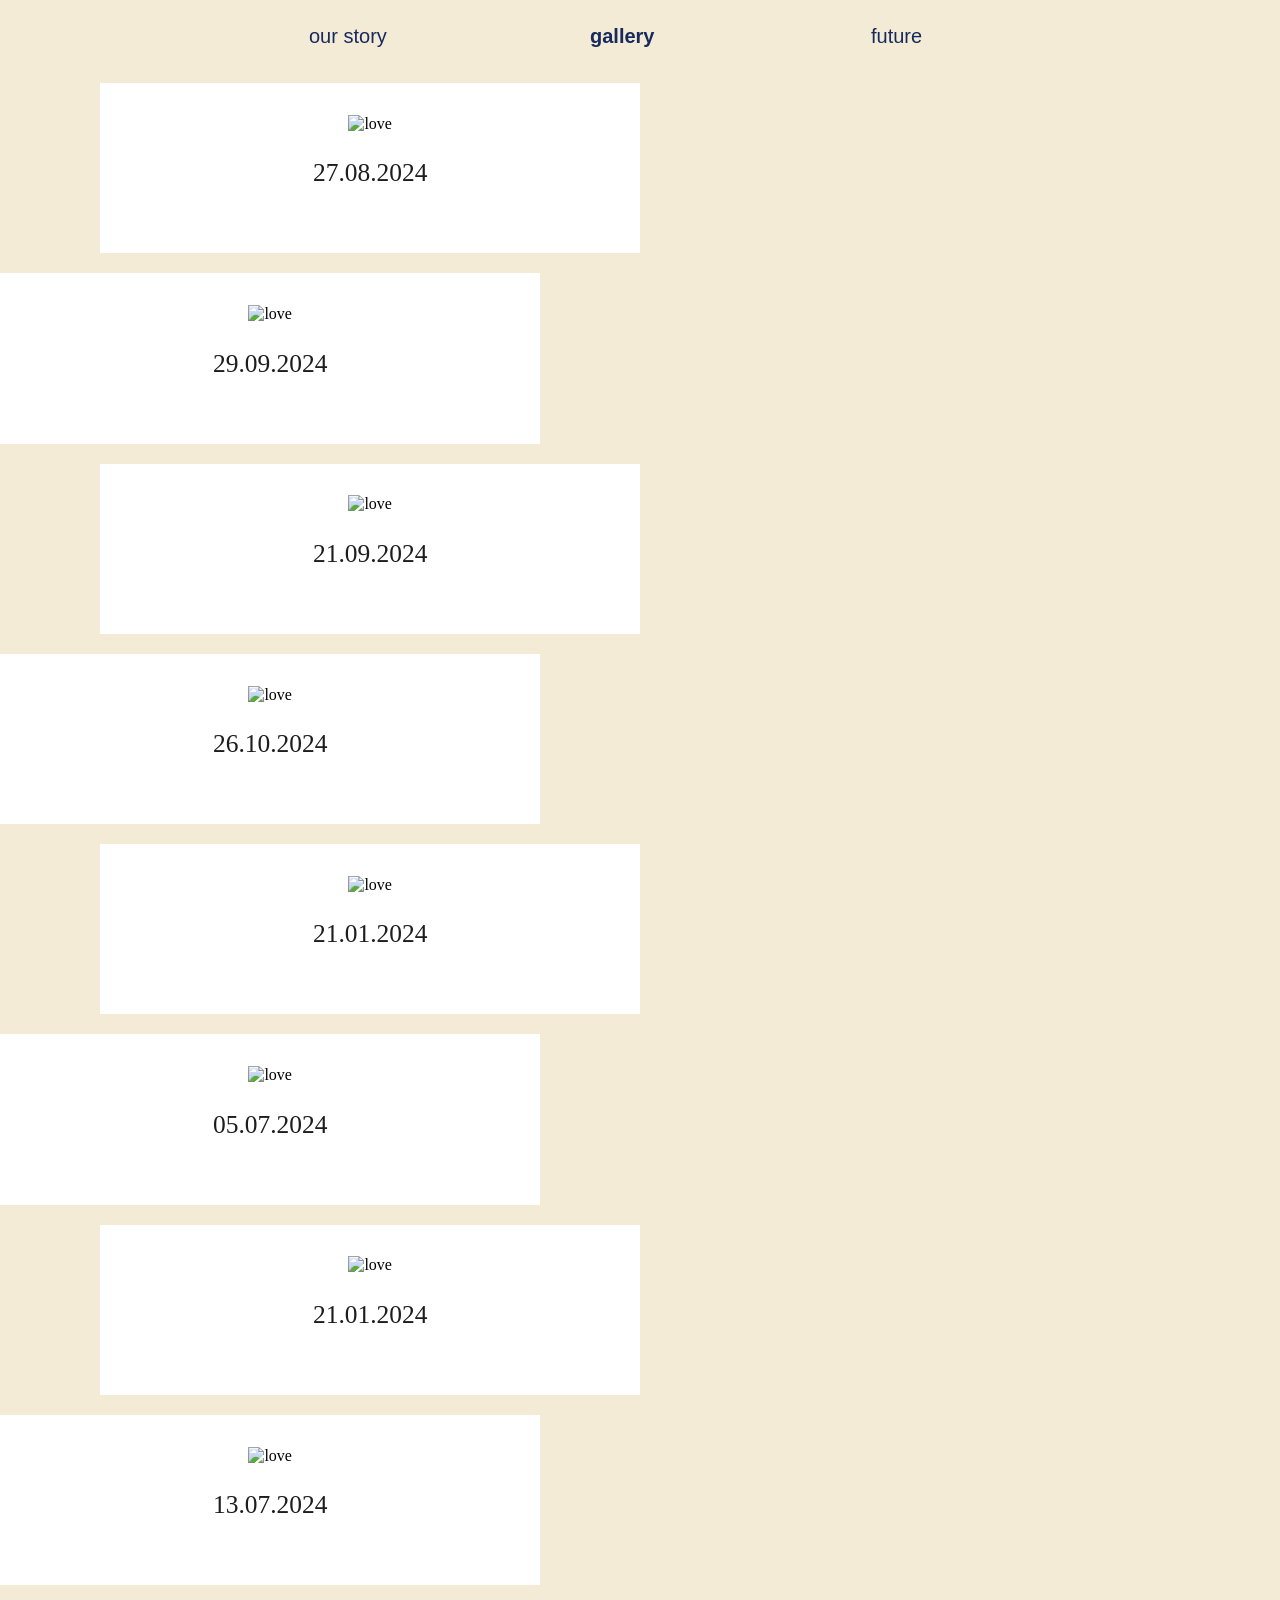
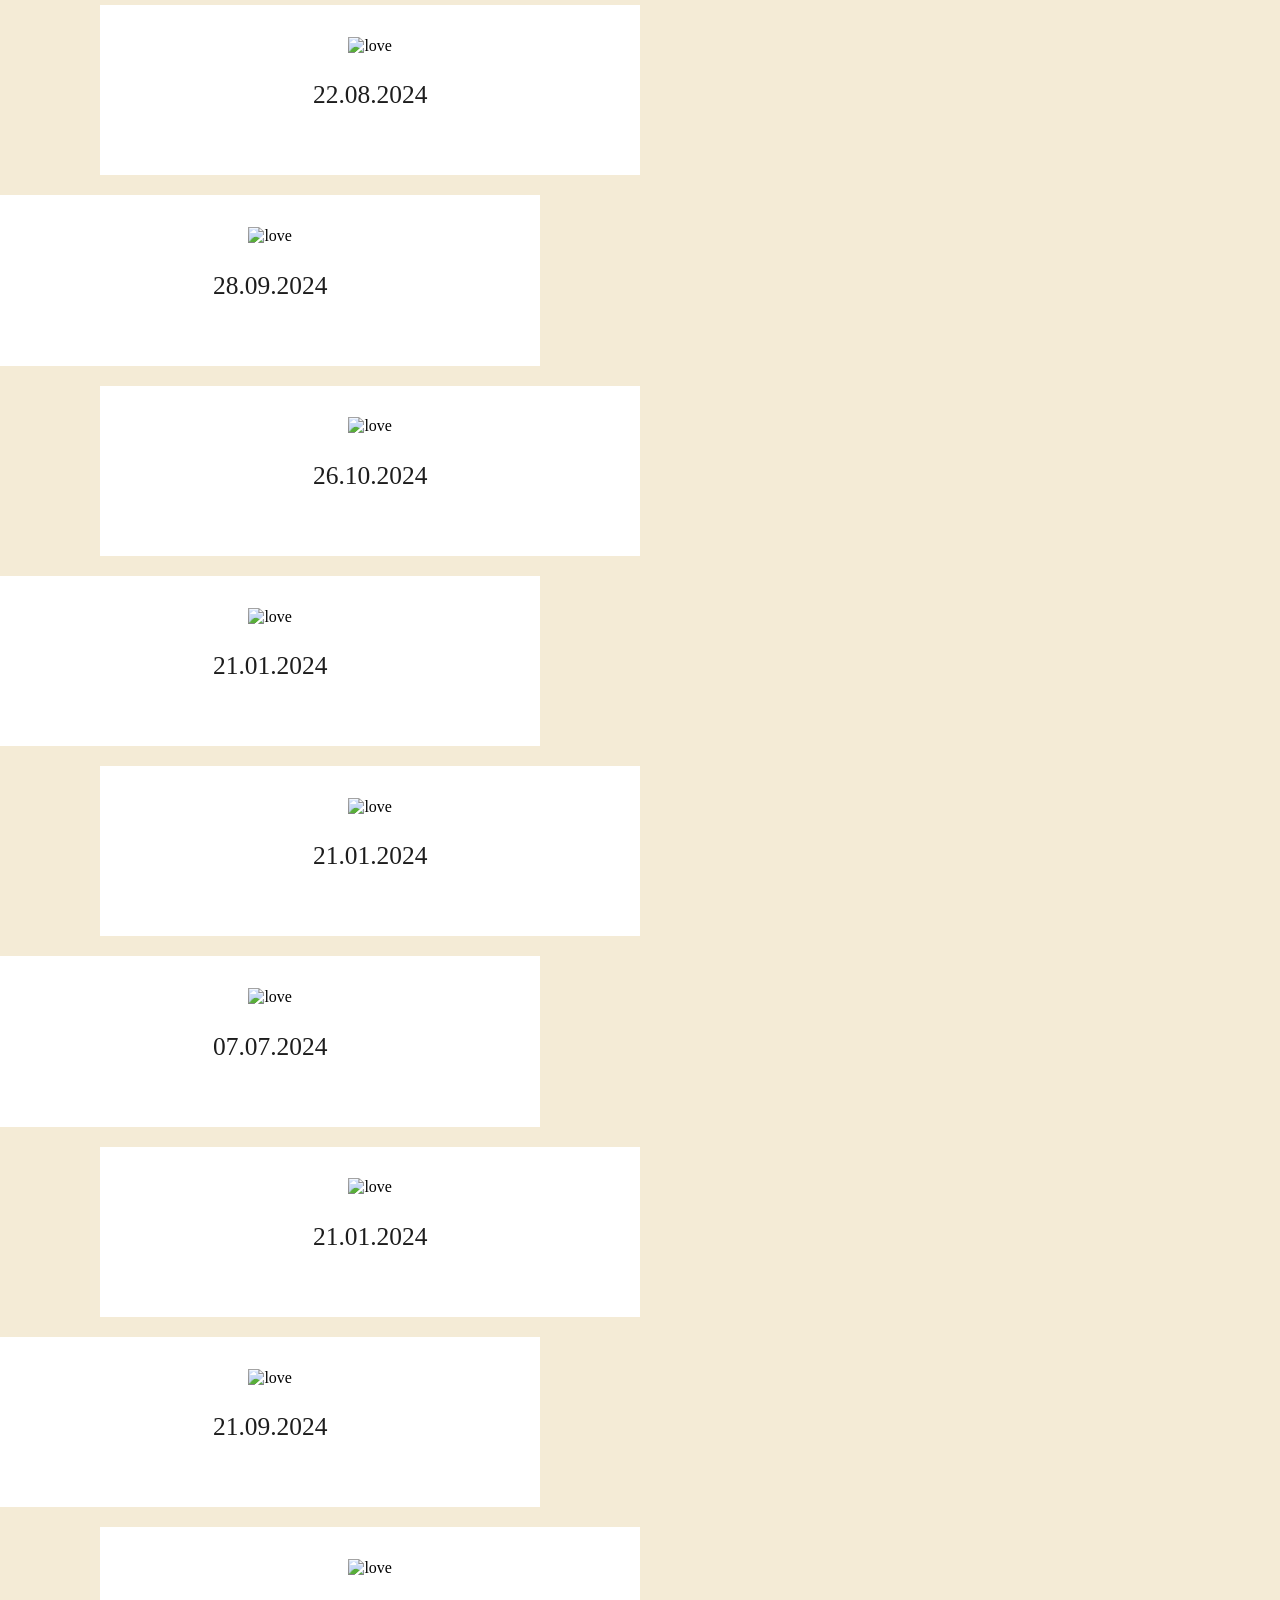
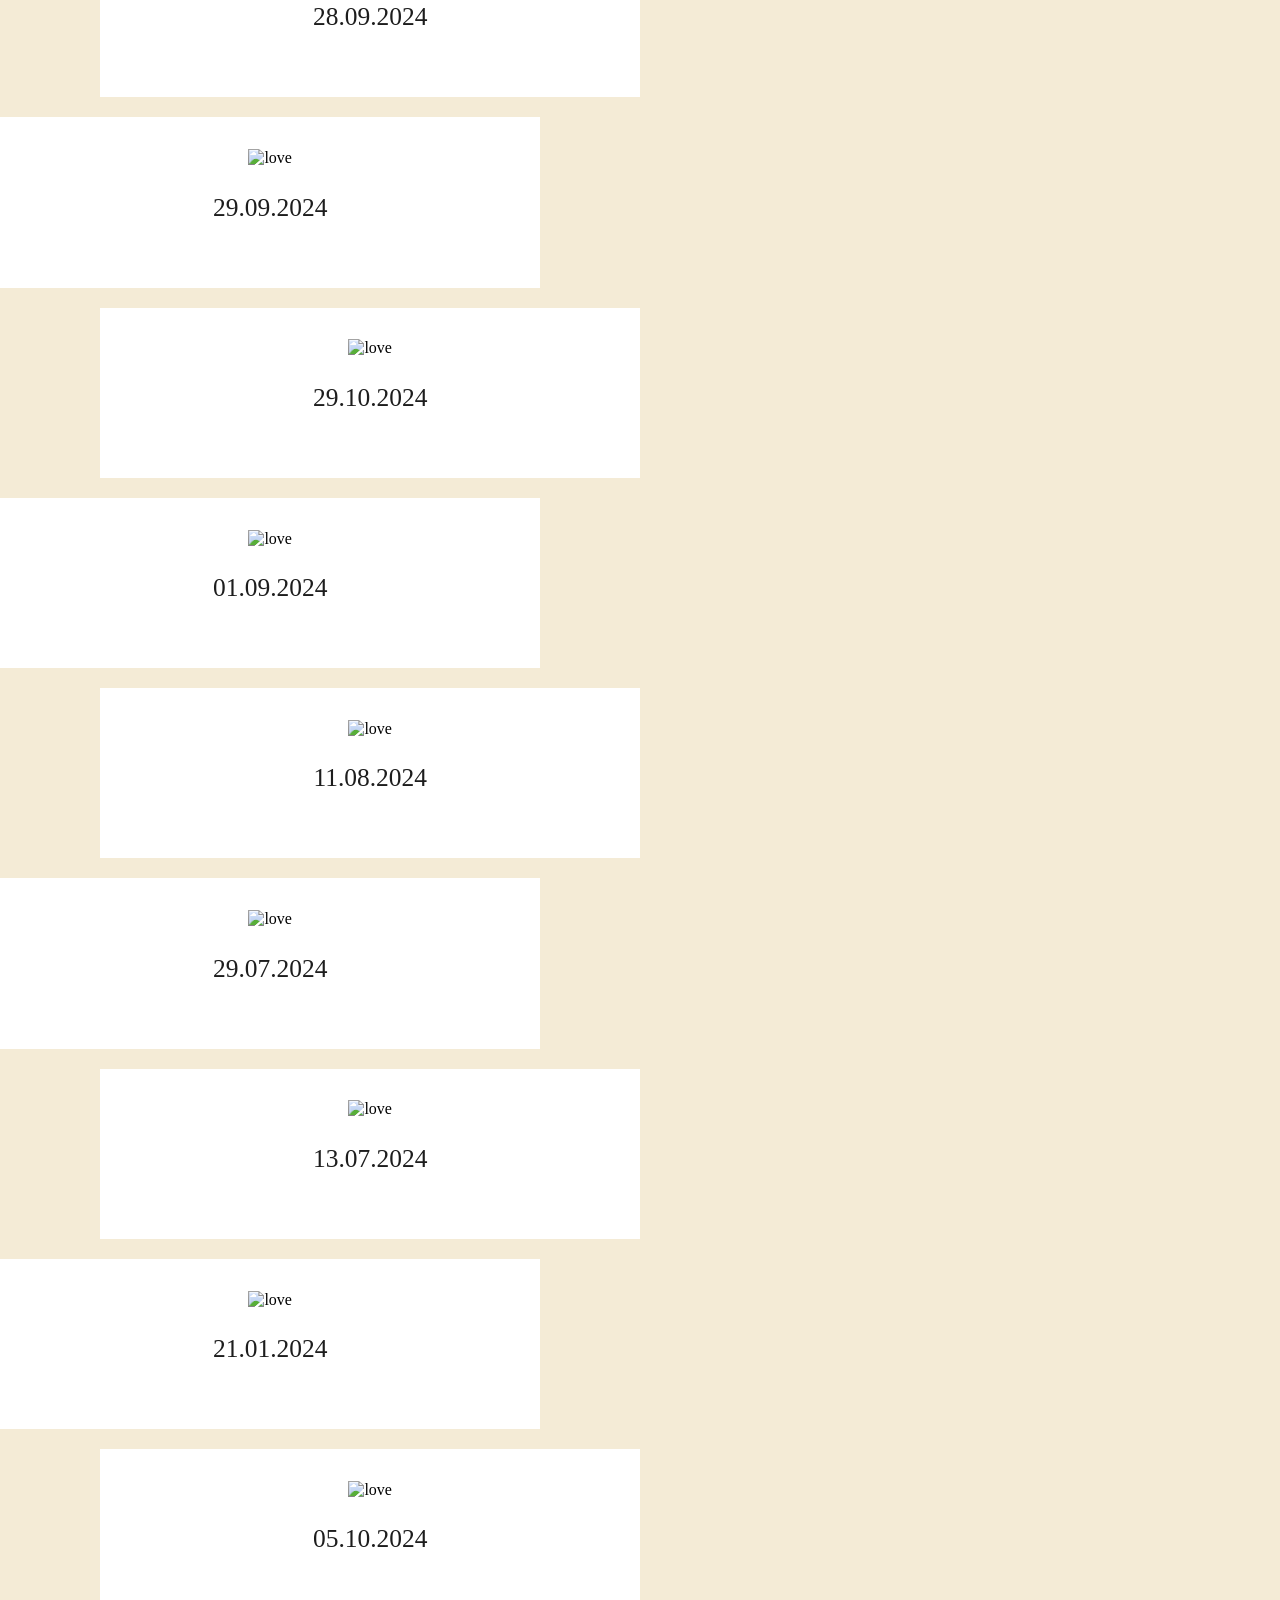
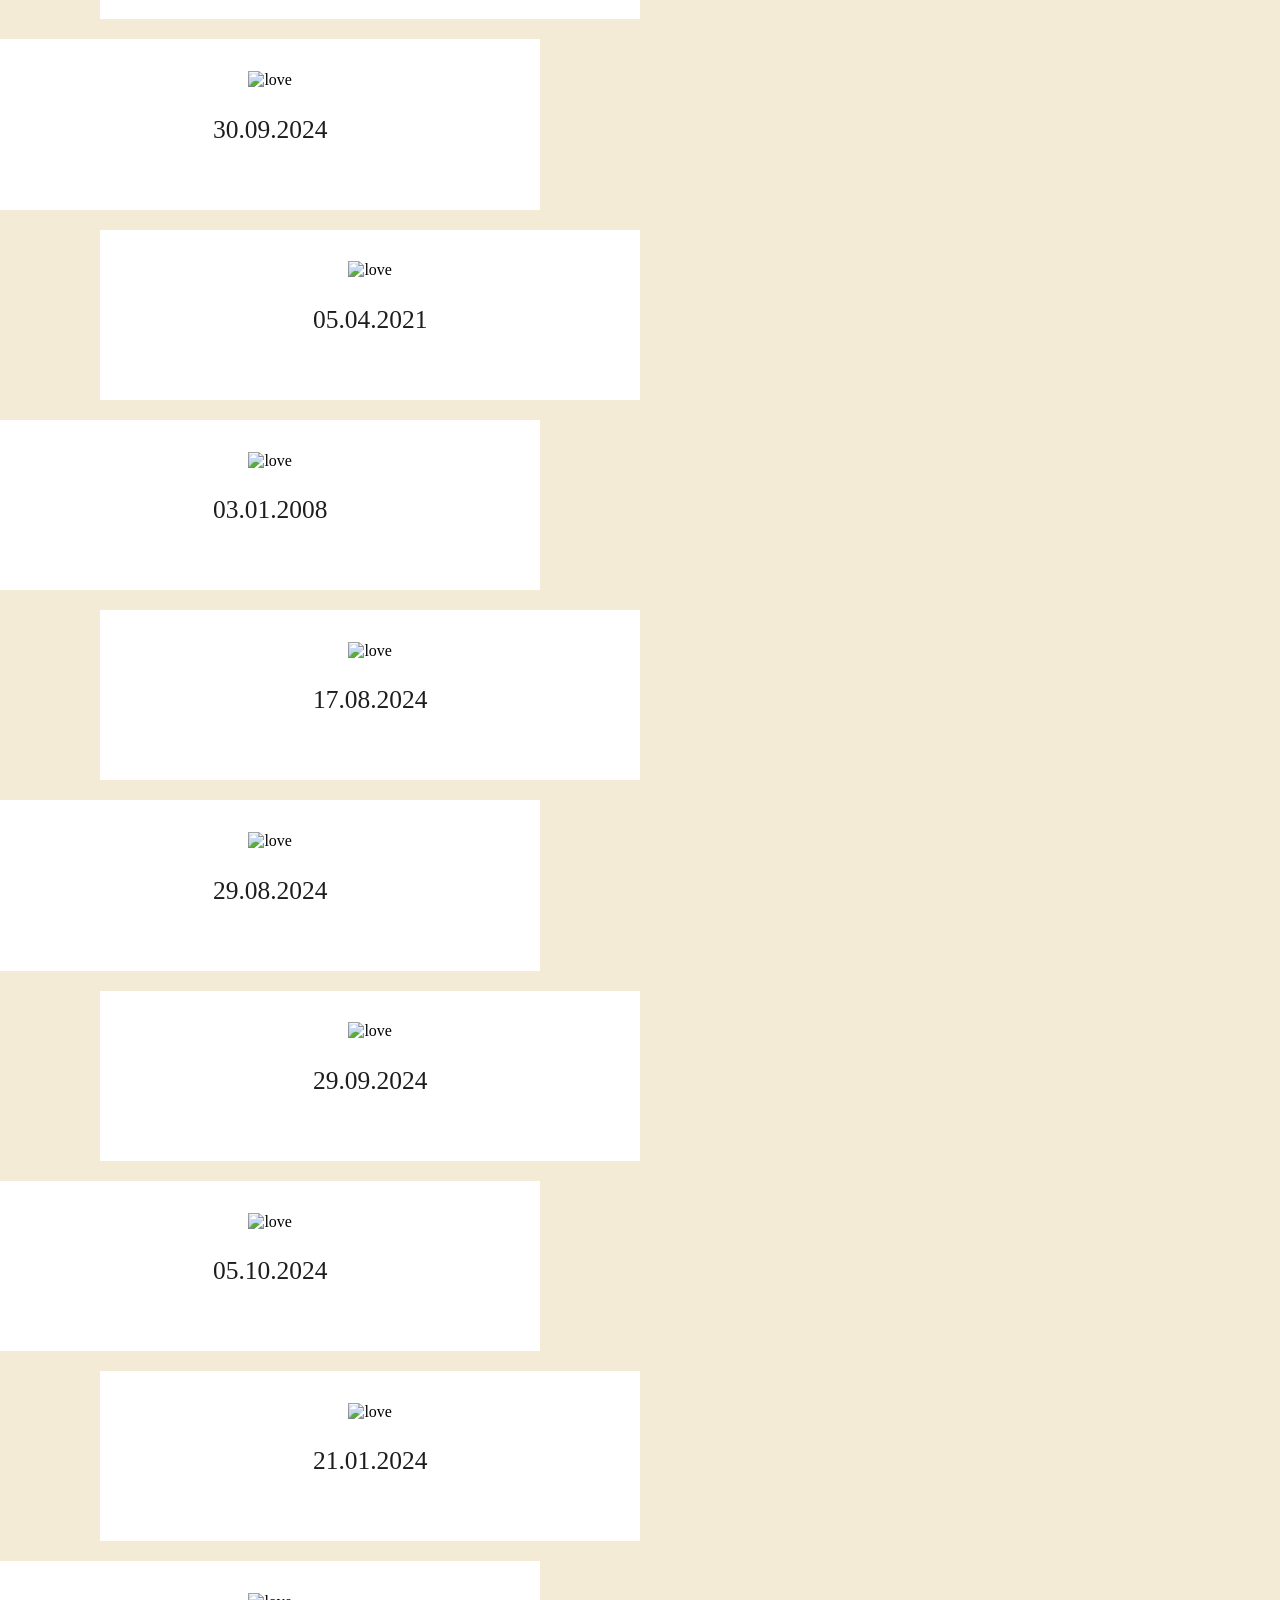
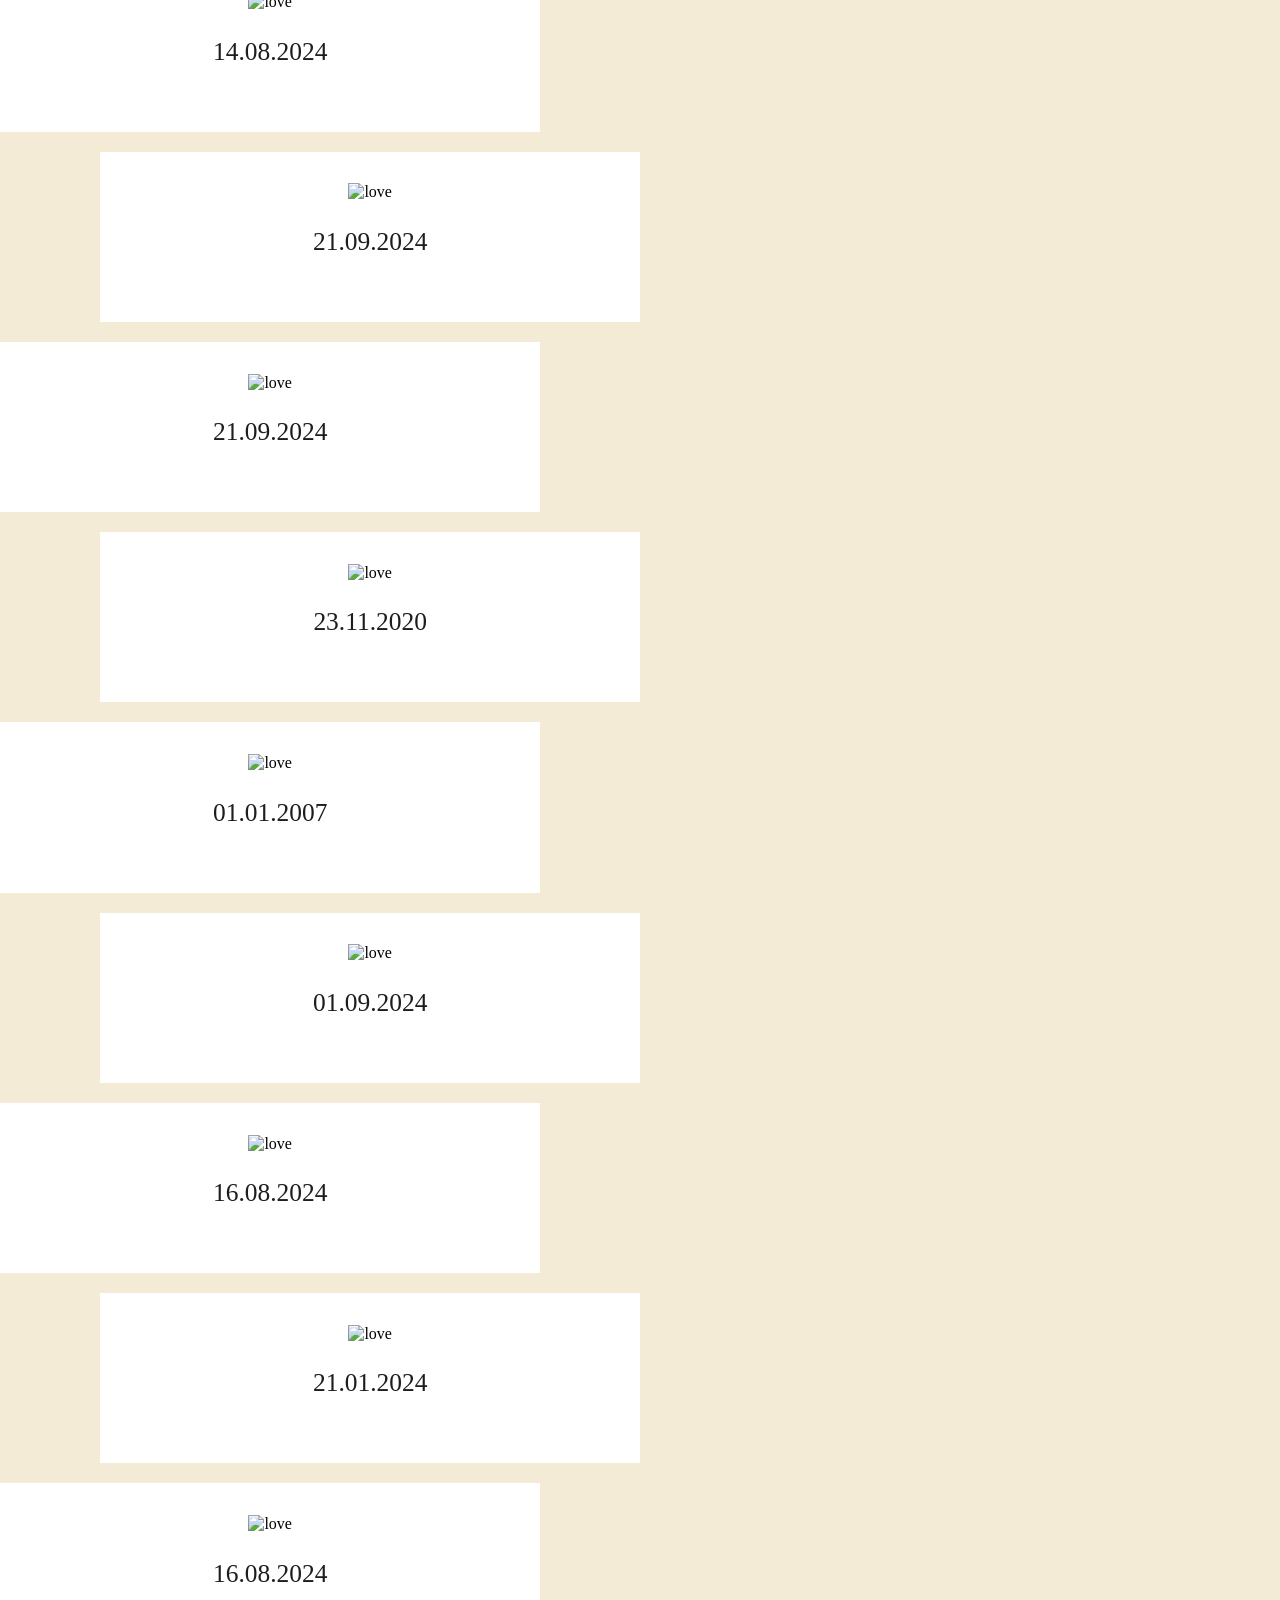
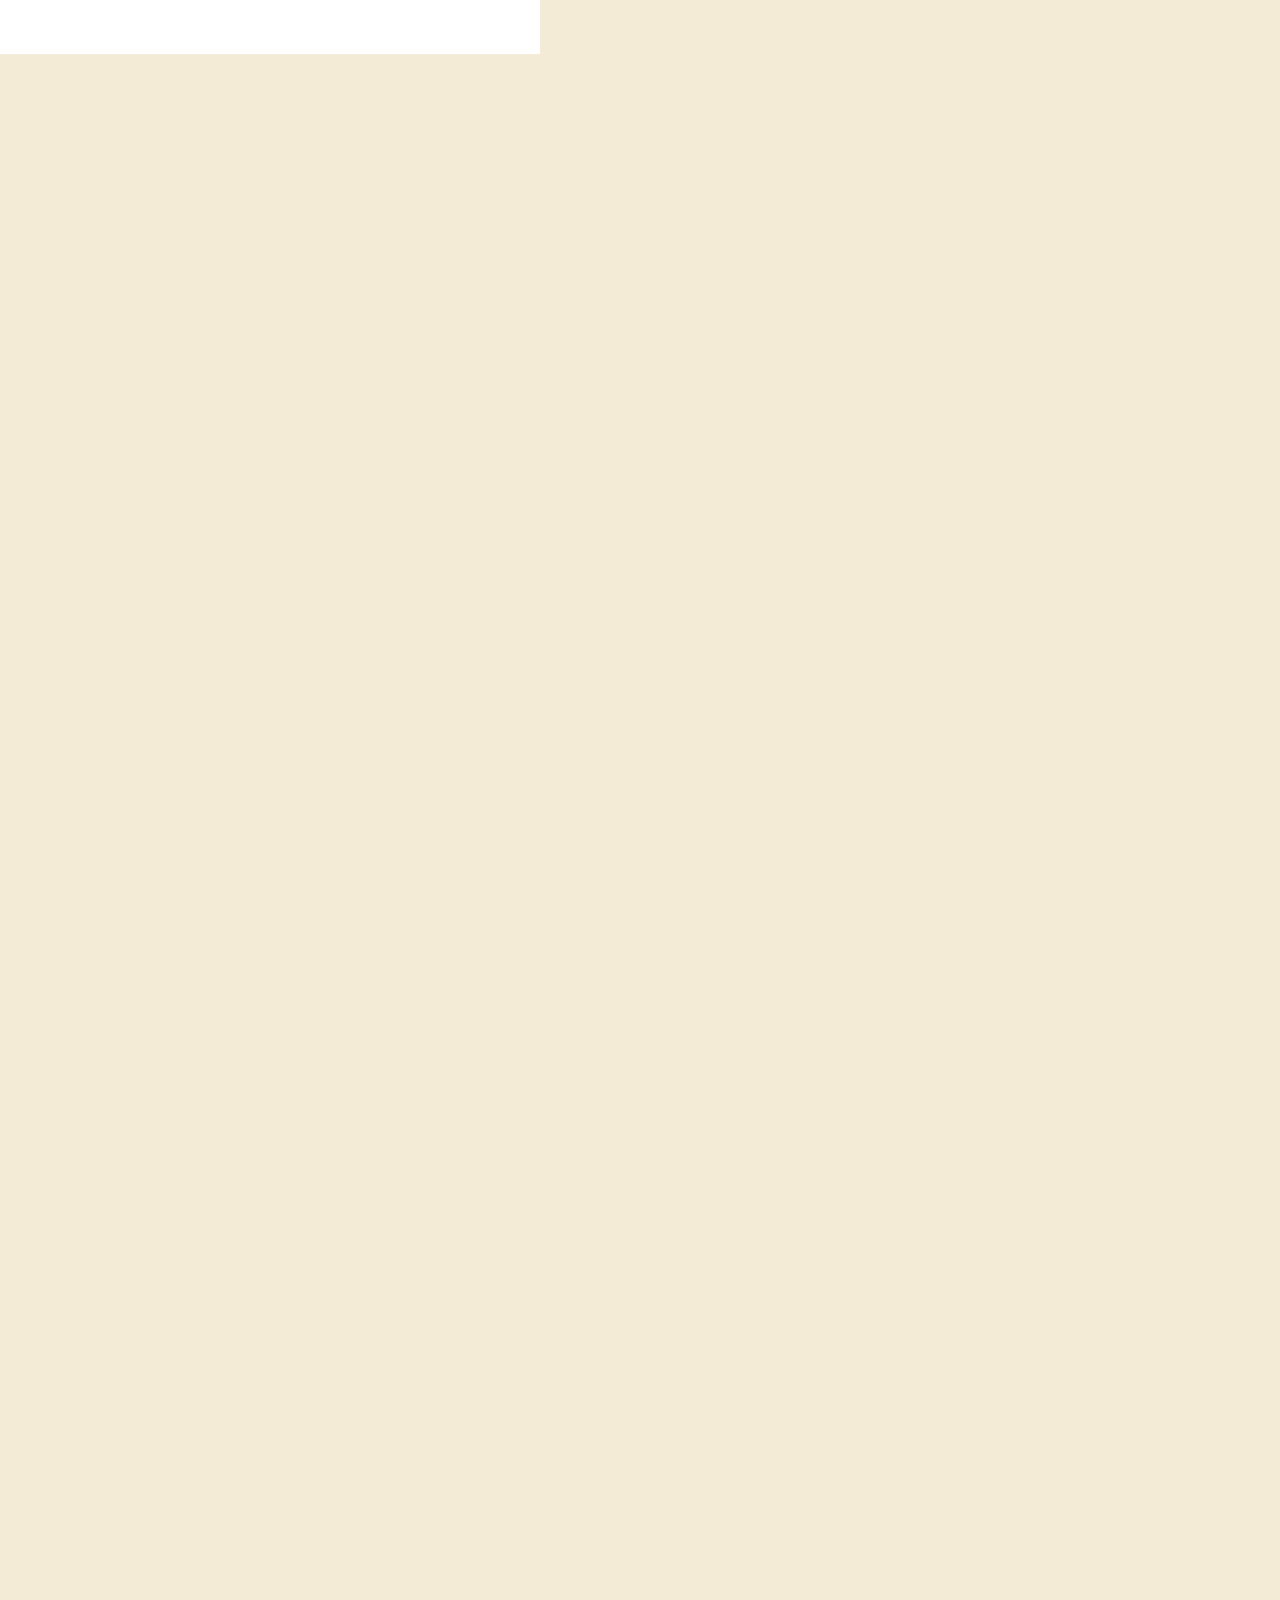
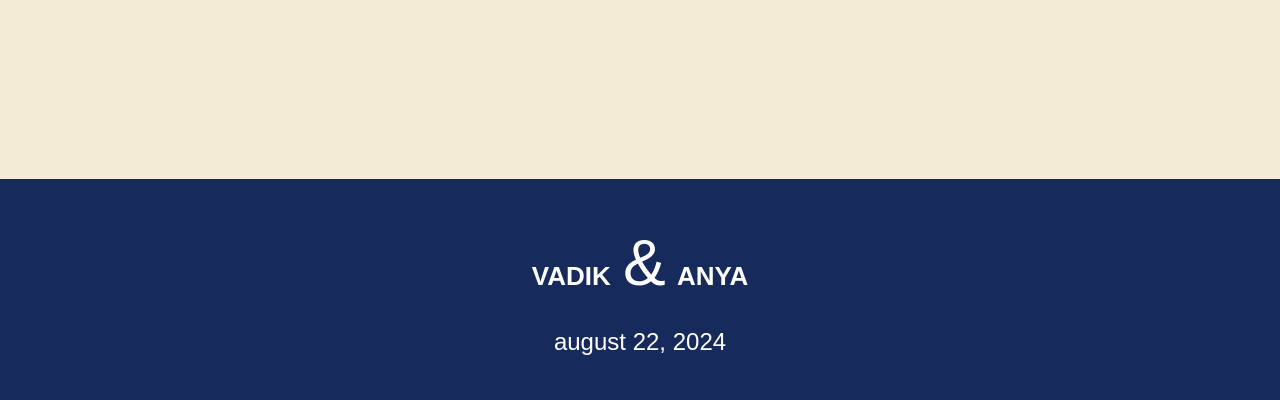
==== commit c4e19361: "bag fix2" ====
--- a/galery.html
+++ b/galery.html
@@ -7,7 +7,8 @@
     <link rel="stylesheet" href="styles.css">
     <link rel="stylesheet" href="galery.css">
     <link href="https://fonts.cdnfonts.com/css/anonymous-pro" rel="stylesheet">
-    <link rel="icon" href="IMG/heart2.png" type="image/x-icon">
+    <link rel="icon" href="/HB/IMG/heart2.png" type="image/x-icon">
+    <base href="/HB/">
 </head>
 <body>
   <header>
